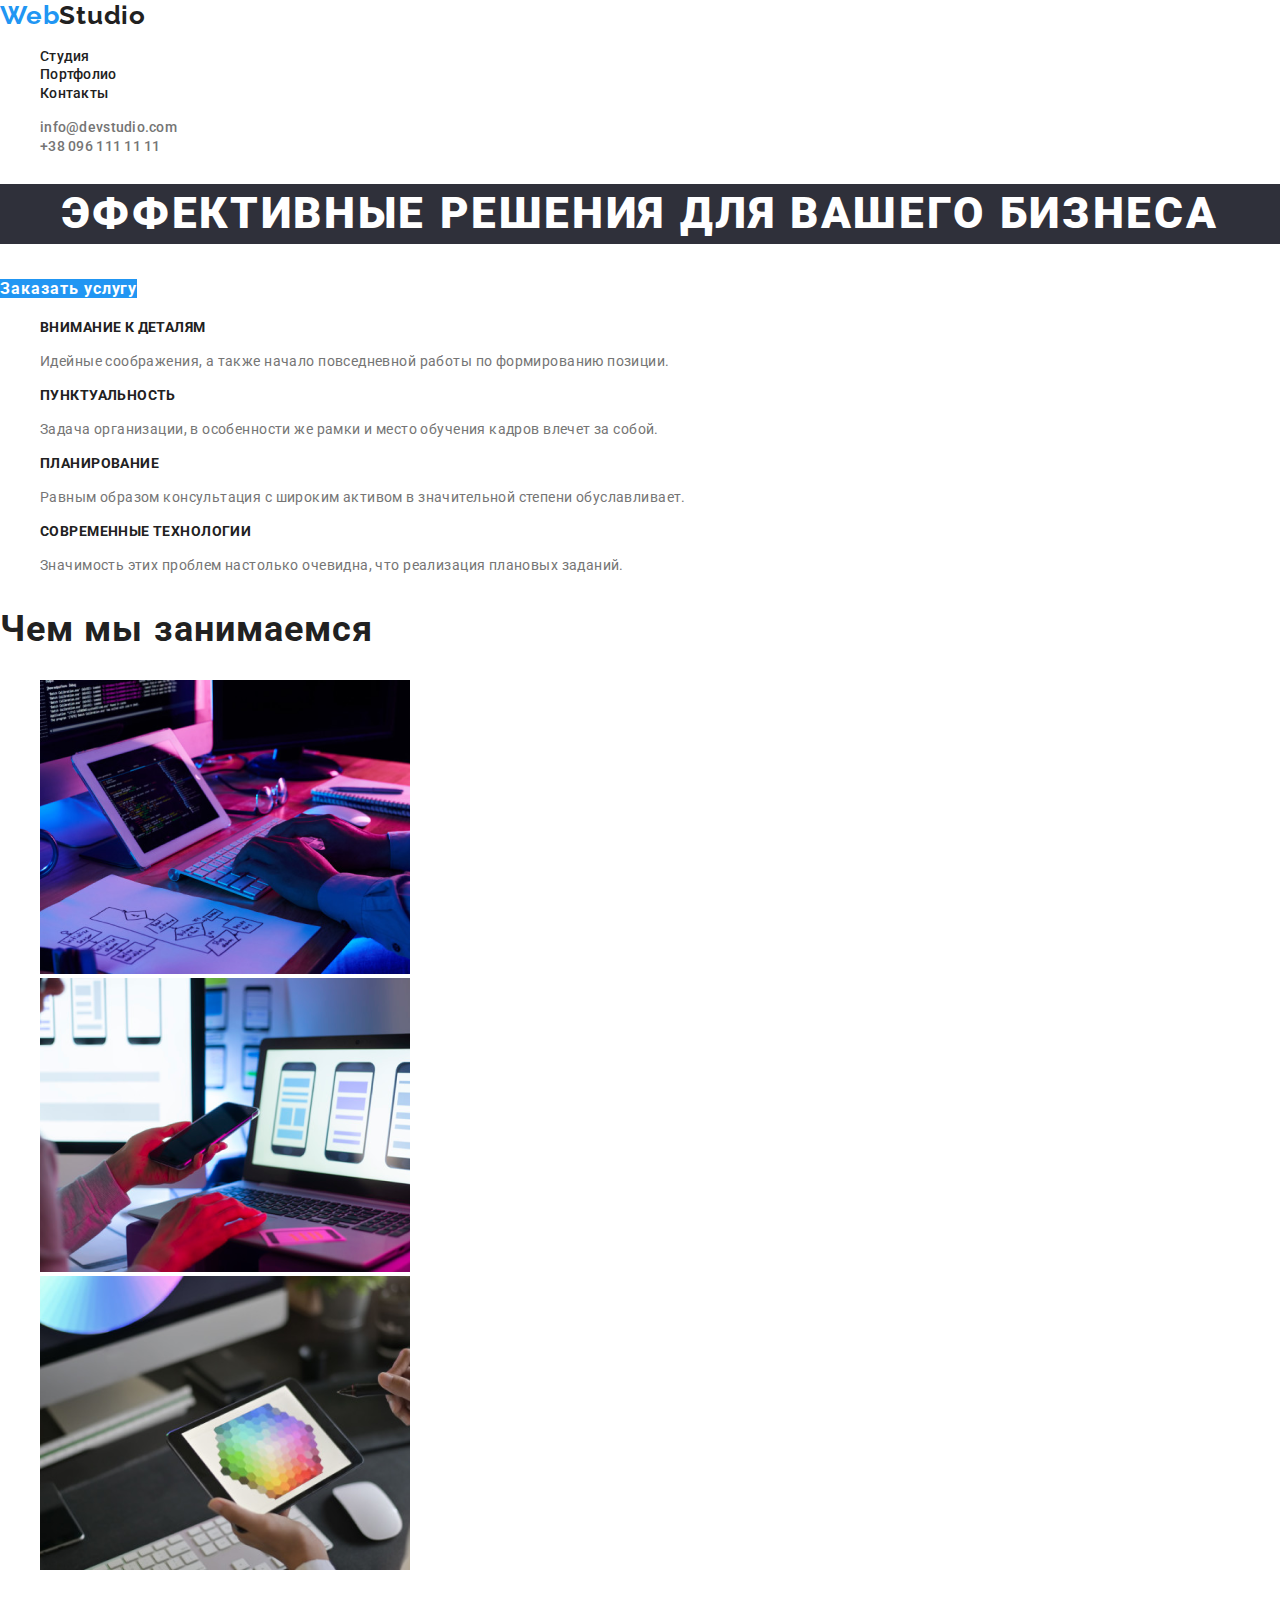
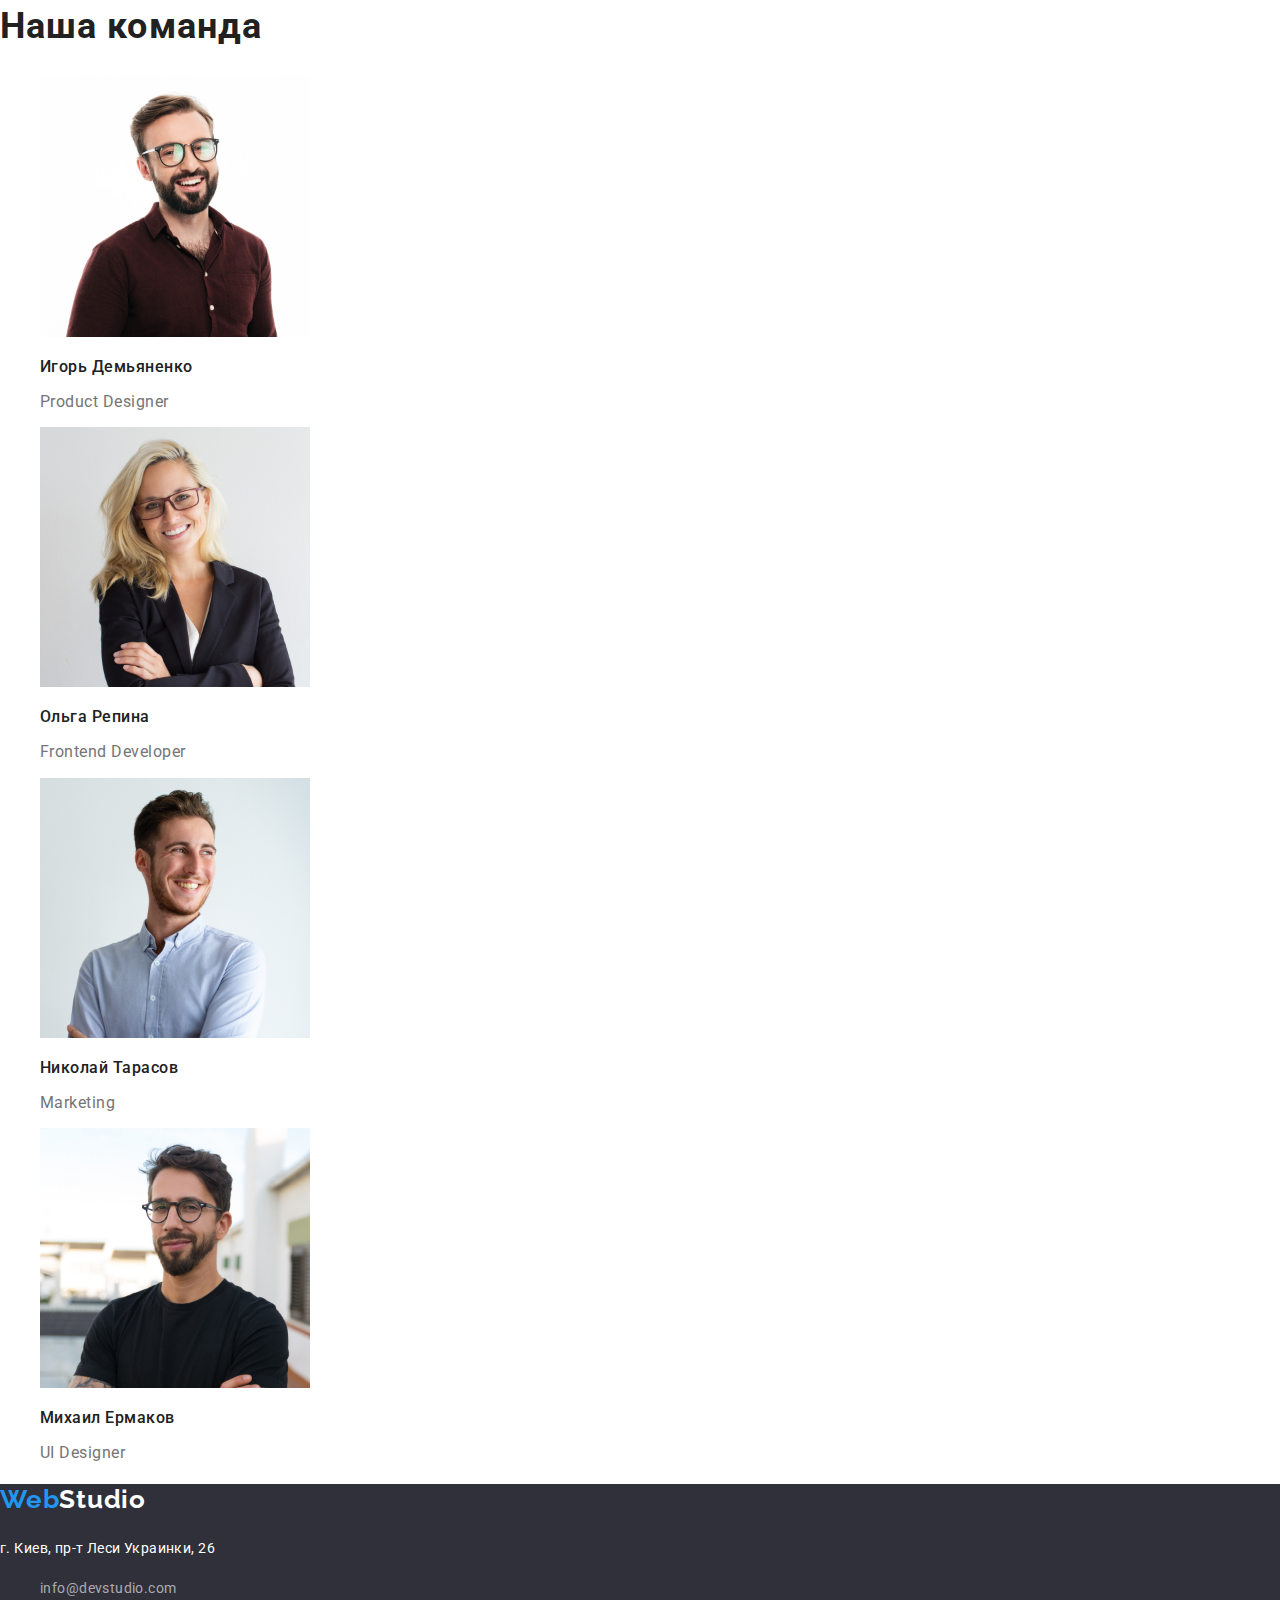
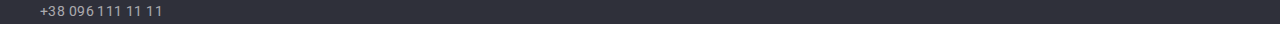
==== index.html @ 6de486ad "Добавила файлы с предыдущих работ" ====
<!DOCTYPE html>
<html lang="ru">
<head>
    <meta charset="UTF-8">
    <meta name="viewport" content="width=device-width, initial-scale=1.0">
    <title>Главная</title>
    <link rel="stylesheet" href="https://cdnjs.cloudflare.com/ajax/libs/modern-normalize/1.0.0/modern-normalize.min.css">
    <link href="https://fonts.googleapis.com/css2?family=Raleway:wght@700&family=Roboto:wght@400;500;700;900&display=swap" rel="stylesheet">
    <link rel="stylesheet" href="./css/styles.css">
</head>
<body>
    <!--Шапка сайта-->
    <header>
        <nav>
        
             <a class="logo-sec" href="./index.html"><span class="logo-first">Web</span>Studio</a> 
            <ul class="list ">
                <li><a class="link link-nav" href="">Студия</a></li>
                <li><a class="link link-nav" href="./portfolio.html">Портфолио</a></li>
                <li><a class="link link-nav" href="">Контакты</a></li>
            </ul>

            <ul class="list ">
                <li><a class="link link-contacts" href="mailto:info@devstudio.com">info@devstudio.com</a></li>
                <li><a class="link link-contacts" href="tel:+380961111111">+38 096 111 11 11</a></li>
            </ul>

        </nav> 
    </header>
    <!--Основной контент-->
    <main>
        <!--Заказать услугу-->
        <section>
            <h1 class="main-title">Эффективные решения для вашего бизнеса</h1>
            <a class="link-btn" href="">Заказать услугу</a>
        </section>
        <!--Особенности-->
        <section>

            <h2 hidden>Особенности</h2>

            <ul class="list">
                <li>
                    <h3 class="item-list-header">Внимание к деталям</h3>
                    <p class="desc">Идейные соображения, а также начало повседневной работы по формированию позиции.</p>
                </li>
                <li>
                    <h3 class="item-list-header" >Пунктуальность</h3>
                    <p class="desc">Задача организации, в особенности же рамки и место обучения кадров влечет за собой.</p>
                </li>
                <li>
                    <h3 class="item-list-header" >Планирование</h3>
                    <p class="desc">Равным образом консультация с широким активом в значительной степени обуславливает.</p>
                </li>
                <li>
                    <h3 class="item-list-header" >Современные технологии</h3>
                    <p class="desc">Значимость этих проблем настолько очевидна, что реализация плановых заданий.</p>
                </li>
            </ul>
        </section>
        <!--Специализация-->
        <section>
            <h2 class="subtitle">Чем мы занимаемся</h2>

            <ul class="list">
                <li>
                    <a class="link" href="">
                    <img src="./images/box1.png" alt="Человек набирает код" width="370"/>
                    </a>
                </li> 
                <li> <a class="link" href="">
                    <img src="./images/img.png" alt="Просмотр адаптации страницы под телефон" width="370"/>
                    </a>
                </li> 
                <li> <a class="link" href="">
                    <img src="./images/img(1).png" alt="Выбор цвета с градации на планшете" width="370"/>
                    </a>
                </li>
            </ul>


        </section>
        <!-- Наша команда-->
        <section>
            <h2 class="subtitle">Наша команда</h2>
            <ul class="list">
                <li>
                    <img src="./images/igor.jpg" alt=" Портретное фото Игорь Демьяненко" width="270"/>
                    <h3 class="subtitle-names">Игорь Демьяненко</h3>
                    <p class="text-job">Product Designer</p>
                    
                </li>
                <li>
                    <img src="./images/olga.jpg" alt=" Портретное фото Ольга Репина" width="270"/>
                    <h3 class="subtitle-names">Ольга Репина</h3>
                    <p class="text-job">Frontend Developer</p>
                    
                </li>
                <li>
                    <img src="./images/nikolay.jpg" alt="Портретное фото Николай Тарасов" width="270"/>
                    <h3 class="subtitle-names">Николай Тарасов</h3>
                    <p class="text-job">Marketing</p>
                    
                </li>
                <li>
                    <img src="./images/mihail.jpg" alt="Портретное фото Михаил Ермаков" width="270"/>
                    <h3 class="subtitle-names">Михаил Ермаков</h3>
                    <p class="text-job">UI Designer</p>

                </li>
            </ul>
        </section>
    </main>
    <!--Контакты-->
    <footer class="footer">
        <h2 class="logo-footer-sec"> <span class="logo-footer-first">Web</span>Studio</h2>
        <p class="adress">г. Киев, пр-т Леси Украинки, 26</p>
        <ul class="list">
            <li><a class="link foot-contacts" href="mailto:info@devstudio.com">info@devstudio.com</a></li>
            <li><a class="link foot-contacts" href="tel:+380961111111">+38 096 111 11 11</a></li>
        </ul>
    </footer>

</body>
</html>
---- css/styles.css ----
:root {
    --title-text-color:#212121;
    --p-text-color:#757575;
    --highlight-color:#2196F3;
}

body {
    font-family: Roboto, sans-serif;
    background-color: #FFFFFF;
    
}

.list {
    list-style: none;
}

.link {
    text-decoration: none;

}

.link:hover,
.link:focus{
    color:  var(--highlight-color);
    
}
/* WEBstudio */
.logo-first {
    font-family: Raleway;
    font-style: normal;
    font-weight: bold;
    font-size: 26px;
    line-height: 1.19em;
    letter-spacing: 0.03em;
    color:  var(--highlight-color);
}

.logo-sec {
    font-family: Raleway;
    font-style: normal;
    font-weight: bold;
    font-size: 26px;
    line-height: 1.19em;
    letter-spacing: 0.03em;
    color: var(--title-text-color);
    text-decoration: none;
}

/* навигация страниц */
.link-nav {
    font-family: Roboto;
    font-style: normal;
    font-weight: 500;
    font-size: 14px;
    line-height: 1.14em;
    letter-spacing: 0.02em;
    color: var(--title-text-color);
}

/* контакты в наыигации */
.link-contacts {
    font-family: Roboto;
    font-style: normal;
    font-weight: 500;
    font-size: 14px;
    line-height: 1.14em;
    letter-spacing: 0.02em;
    color: var(--p-text-color);
}
/* главный заголовок h1 */
.main-title {

    font-family: Roboto;
    font-style: normal;
    font-weight: 900;
    font-size: 44px;
    line-height: 1.36em;
    text-align: center;
    letter-spacing: 0.06em;
    text-transform: uppercase;
    color: #FFFFFF;
    background-color: #2F303A;
}


/* заказать услугу */
.link-btn {
    font-family: Roboto;
    font-style: normal;
    font-weight: bold;
    font-size: 16px;
    line-height: 1.9em;
    letter-spacing: 0.06em;
    color: #FFFFFF;
    background-color: var(--highlight-color);
    text-decoration: none;
}

/* .link-btn:hover,
.link-btn:focus 
{} */

/* заголовки в особенностях */
.item-list-header {

    font-family: Roboto;
    font-style: normal;
    font-weight: bold;
    font-size: 14px;
    line-height:  1.14em;
    letter-spacing: 0.03em;
    text-transform: uppercase;
    color: var(--title-text-color);
}


/* абзацы особенностей */
.desc {
    font-family: Roboto;
    font-style: normal;
    font-weight: normal;
    font-size: 14px;
    line-height: 1.71em;
    letter-spacing: 0.03em;
    color: var(--p-text-color);
}

/* заголовки h2 */
.subtitle {
    font-family: Roboto;
    font-style: normal;
    font-weight: bold;
    font-size: 36px;
    line-height: 1.17em;
    letter-spacing: 0.03em;
    color: var(--title-text-color);
}

/* наша команда имена */

.subtitle-names {
    font-family: Roboto;
    font-style: normal;
    font-weight: 500;
    font-size: 16px;
    line-height: 1.19em;
    letter-spacing: 0.03em;
    color: var(--title-text-color);
}

/* наша команда должность */

.text-job {
    font-family: Roboto;
    font-style: normal;
    font-weight: normal;
    font-size: 16px;
    line-height: 1.19em;
    letter-spacing: 0.03em;
    color: var(--p-text-color);
}

/* Страница портофолио */
/* Основной контент */
.btn {
    font-family: Roboto;
    font-style: normal;
    font-weight: 500;
    font-size: 16px;
    line-height: 1.625em;
    letter-spacing: 0.03em;
    color:  var(--title-text-color);
    
}

.btn:hover,
.btn:focus {
    background-color: var(--highlight-color);
    color: var(--white-color);
}

.subtitle-pflo {
    font-family: Roboto;
    font-style: normal;
    font-weight: bold;
    font-size: 18px;
    line-height: 2em;
    letter-spacing: 0.06em;
    color:  var(--title-text-color);
}

.text {
    font-family: Roboto;
font-style: normal;
font-weight: normal;
font-size: 16px;
line-height: 1.875em;
letter-spacing: 0.03em;
color: var(--p-text-color);

}

/* подвал */
.footer {
    background-color: #2F303A;
}

.logo-footer-sec {
    font-family: Raleway;
    font-style: normal;
    font-weight: bold;
    font-size: 26px;
    line-height: 1.19em;
    letter-spacing: 0.03em;
    color: #FFFFFF;
}

.logo-footer-first {
    font-family: Raleway;
    font-style: normal;
    font-weight: bold;
    font-size: 26px;
    line-height: 1.19em;
    letter-spacing: 0.03em;
    color:var(--highlight-color);
}

/* adress */
.adress {
    font-family: Roboto;
    font-style: normal;
    font-weight: normal;
    font-size: 14px;
    line-height: 1.71em;
    letter-spacing: 0.03em;
    color: #FFFFFF;
}

/* контакты */

.foot-contacts {
    font-family: Roboto;
    font-style: normal;
    font-weight: normal;
    font-size: 14px;
    line-height: 1.71em;
    letter-spacing: 0.03em;
    color: rgba(255, 255, 255, 0.6);
}
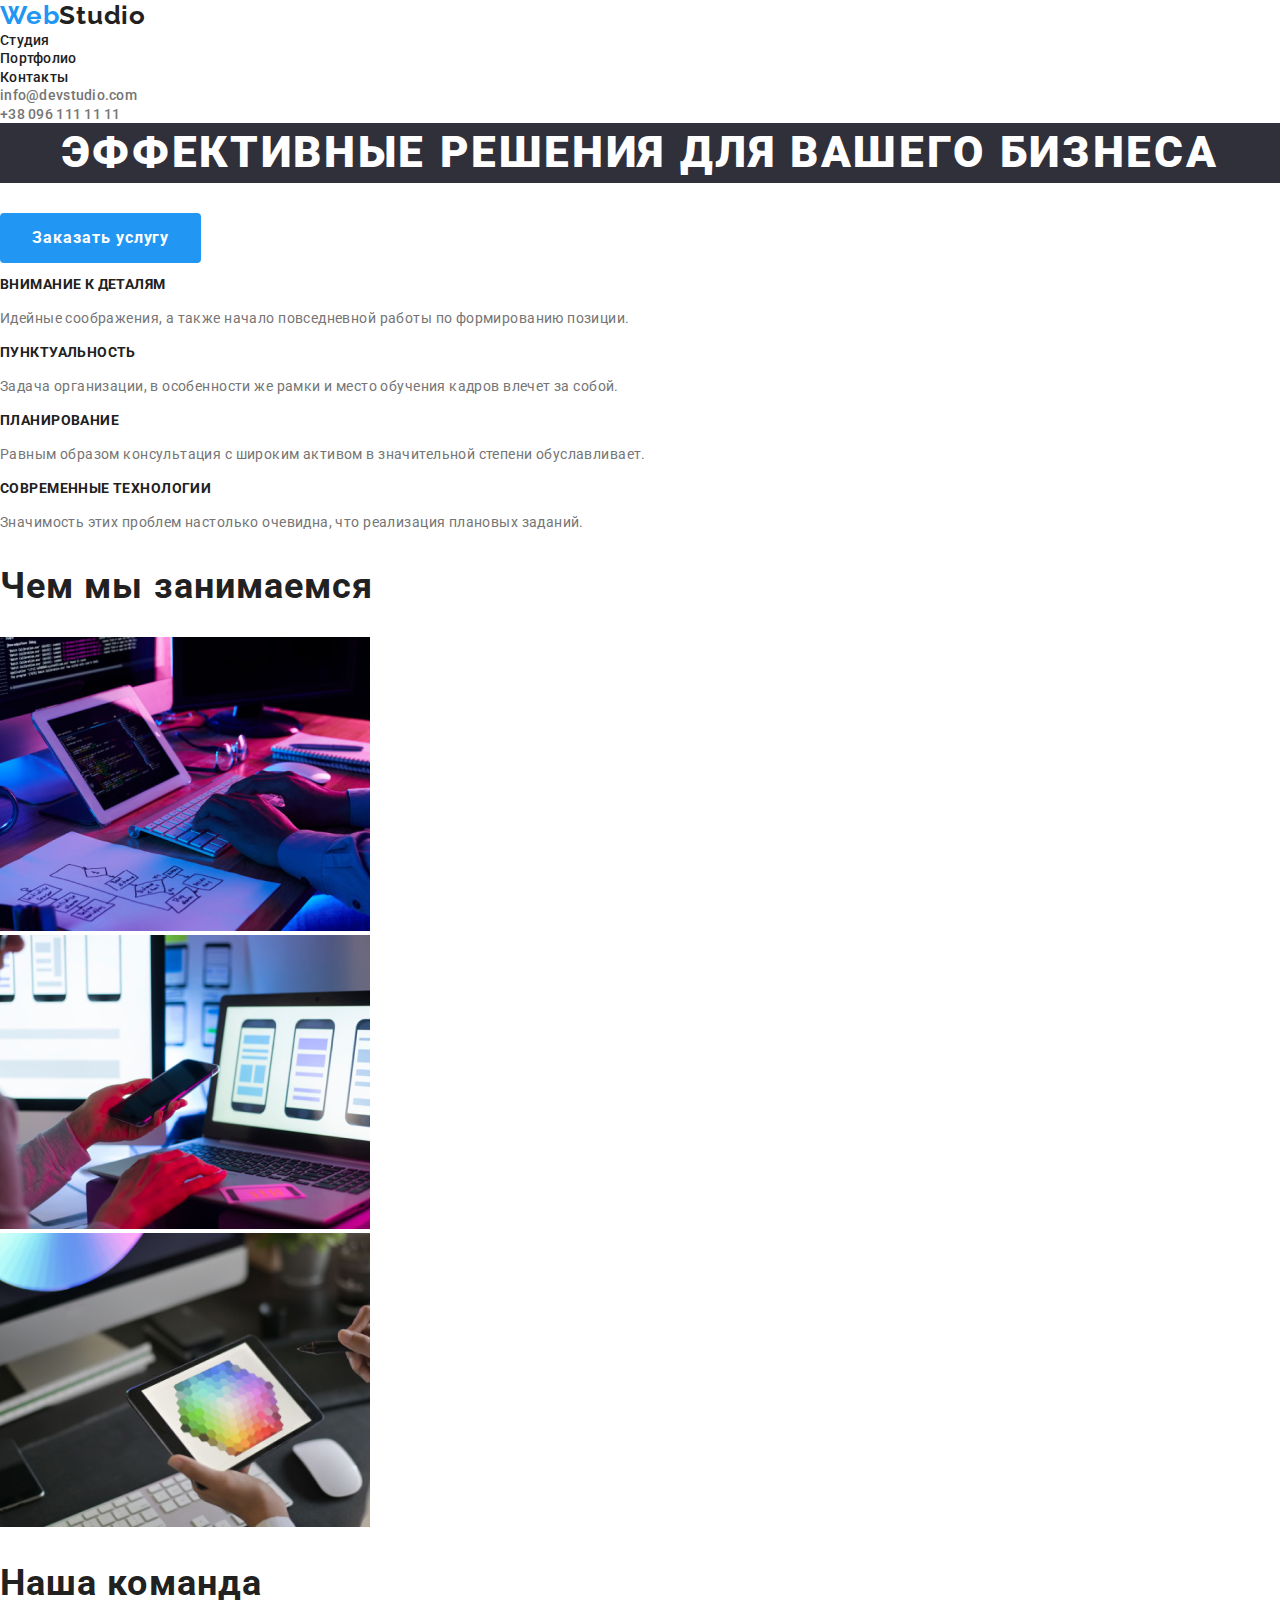
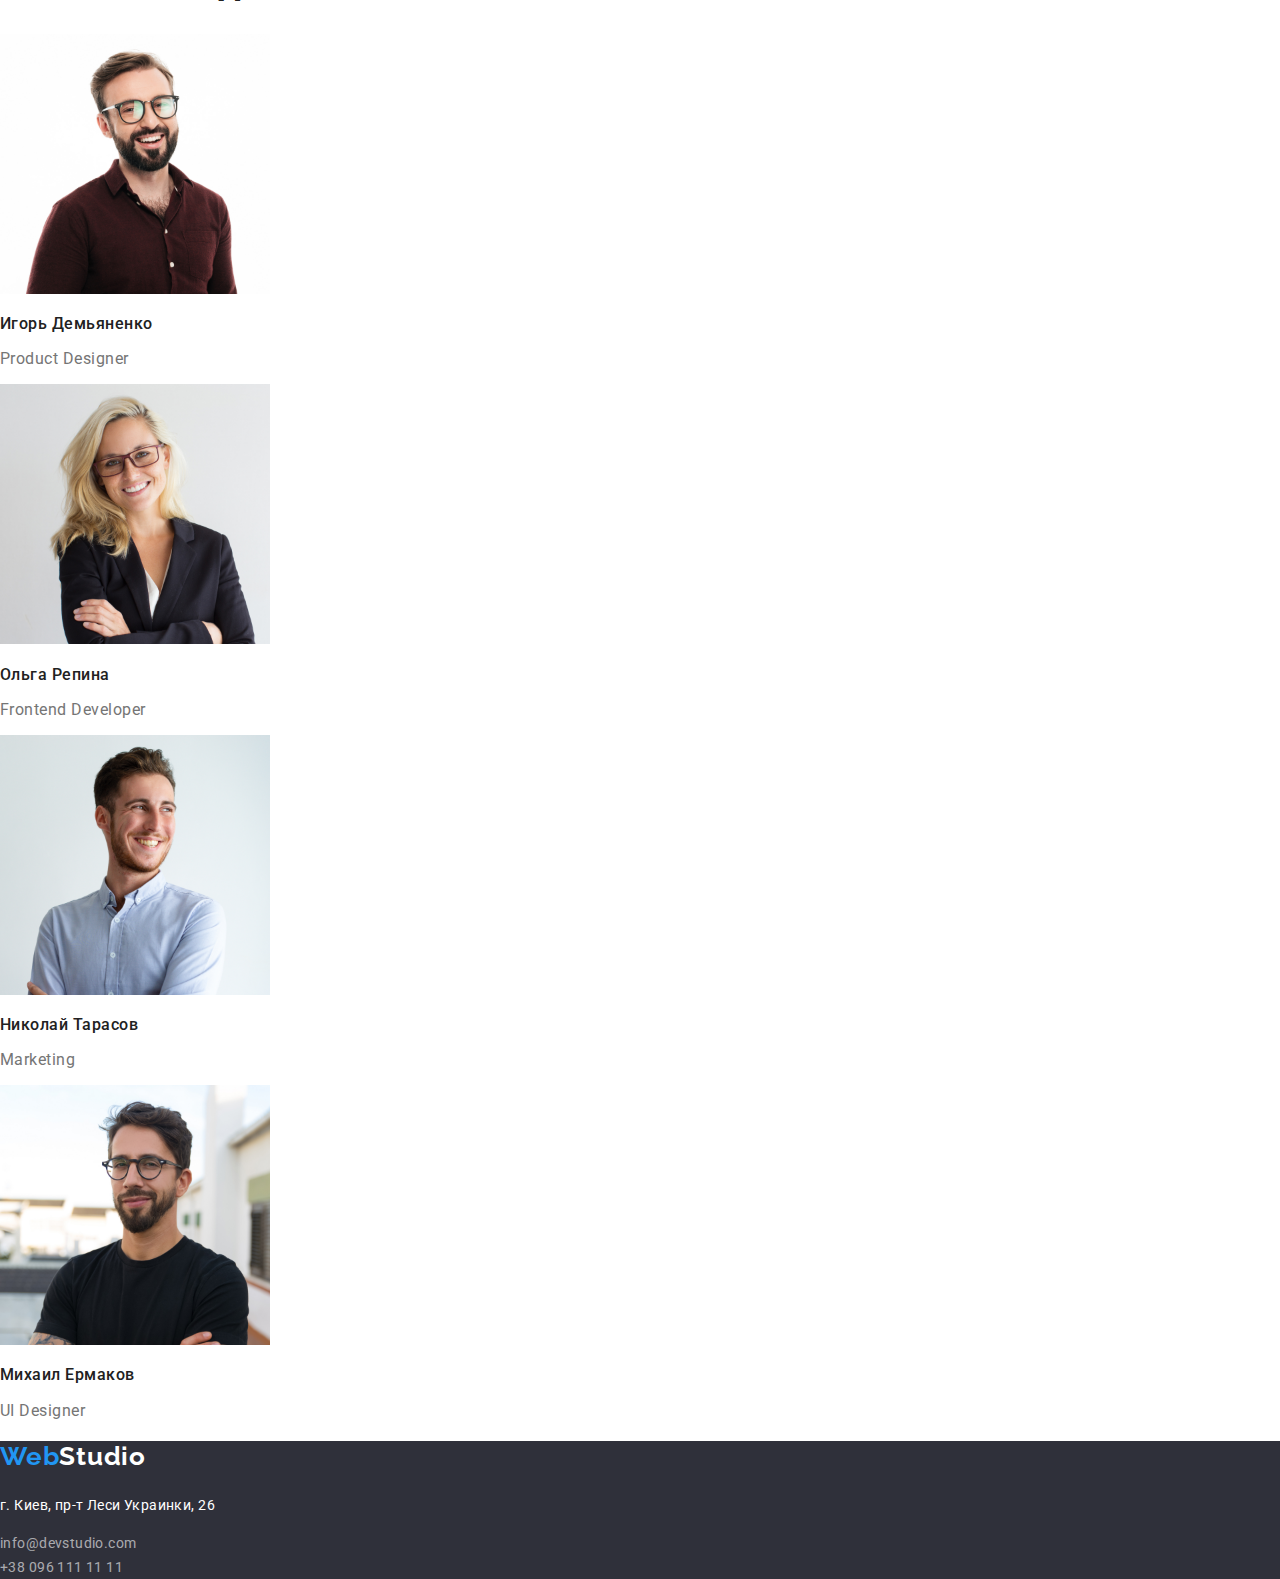
==== commit 08e9178e: "Начало работы с блоками" ====
--- a/index.html
+++ b/index.html
@@ -10,27 +10,32 @@
 </head>
 <body>
     <!--Шапка сайта-->
-    <header>
-        <nav>
+    <header class="page-header">
+        <div class="container">
+            <nav class="nav-container">
         
-             <a class="logo-sec" href="./index.html"><span class="logo-first">Web</span>Studio</a> 
-            <ul class="list ">
-                <li><a class="link link-nav" href="">Студия</a></li>
-                <li><a class="link link-nav" href="./portfolio.html">Портфолио</a></li>
-                <li><a class="link link-nav" href="">Контакты</a></li>
-            </ul>
-
-            <ul class="list ">
-                <li><a class="link link-contacts" href="mailto:info@devstudio.com">info@devstudio.com</a></li>
-                <li><a class="link link-contacts" href="tel:+380961111111">+38 096 111 11 11</a></li>
-            </ul>
-
-        </nav> 
+                <a class="logo-sec" href="./index.html"><span class="logo-first">Web</span>Studio</a> 
+               
+                <ul class="list ">
+                   <li><a class="link link-nav" href="">Студия</a></li>
+                   <li><a class="link link-nav" href="./portfolio.html">Портфолио</a></li>
+                   <li><a class="link link-nav" href="">Контакты</a></li>
+               </ul>
+           </nav>
+           <section>
+               <ul class="list ">
+                   <li><a class="link link-contacts" href="mailto:info@devstudio.com">info@devstudio.com</a></li>
+                   <li><a class="link link-contacts" href="tel:+380961111111">+38 096 111 11 11</a></li>
+               </ul>
+           </section> 
+        </div>
+        
+            
     </header>
     <!--Основной контент-->
     <main>
         <!--Заказать услугу-->
-        <section>
+        <section class="">
             <h1 class="main-title">Эффективные решения для вашего бизнеса</h1>
             <a class="link-btn" href="">Заказать услугу</a>
         </section>
--- a/css/styles.css
+++ b/css/styles.css
@@ -2,16 +2,20 @@
     --title-text-color:#212121;
     --p-text-color:#757575;
     --highlight-color:#2196F3;
+    --white-color:  #FFFFFF;
+    --bg-color: #2F303A;
 }
 
 body {
     font-family: Roboto, sans-serif;
-    background-color: #FFFFFF;
+    background-color: var(--white-color);
     
 }
 
 .list {
     list-style: none;
+    padding: 0;
+    margin: 0;
 }
 
 .link {
@@ -24,6 +28,25 @@
     color:  var(--highlight-color);
     
 }
+
+.page-header {
+ background-color: var(--white-color) 
+};
+ 
+
+.container {
+    margin-left: auto;
+    margin-right: auto;
+    width: 1200px;
+    padding-left: 15px;
+    padding-right: 15px;
+
+}
+
+/* .nav-container {
+
+} */
+
 /* WEBstudio */
 .logo-first {
     font-family: Raleway;
@@ -66,10 +89,16 @@
     line-height: 1.14em;
     letter-spacing: 0.02em;
     color: var(--p-text-color);
-}
+
+}
+/* Основной контент */
+
+
+
 /* главный заголовок h1 */
 .main-title {
-
+    margin-top: 0;
+    margin-bottom: 0;
     font-family: Roboto;
     font-style: normal;
     font-weight: 900;
@@ -78,22 +107,29 @@
     text-align: center;
     letter-spacing: 0.06em;
     text-transform: uppercase;
-    color: #FFFFFF;
-    background-color: #2F303A;
+    color: var(--white-color);
+    background-color: var(--bg-color);
+    margin-bottom: 30px;
+    text-align: center;
 }
 
 
 /* заказать услугу */
 .link-btn {
+    display: inline-block;
     font-family: Roboto;
     font-style: normal;
     font-weight: bold;
     font-size: 16px;
     line-height: 1.9em;
     letter-spacing: 0.06em;
-    color: #FFFFFF;
+    color: var(--white-color);
     background-color: var(--highlight-color);
     text-decoration: none;
+    padding: 10px 32px;
+    border-radius: 4px;
+    min-width: 200px;
+    
 }
 
 /* .link-btn:hover,
@@ -202,7 +238,7 @@
 
 /* подвал */
 .footer {
-    background-color: #2F303A;
+    background-color: var(--bg-color);
 }
 
 .logo-footer-sec {
@@ -212,7 +248,7 @@
     font-size: 26px;
     line-height: 1.19em;
     letter-spacing: 0.03em;
-    color: #FFFFFF;
+    color: var(--white-color);
 }
 
 .logo-footer-first {
@@ -233,7 +269,7 @@
     font-size: 14px;
     line-height: 1.71em;
     letter-spacing: 0.03em;
-    color: #FFFFFF;
+    color: var(--white-color);
 }
 
 /* контакты */
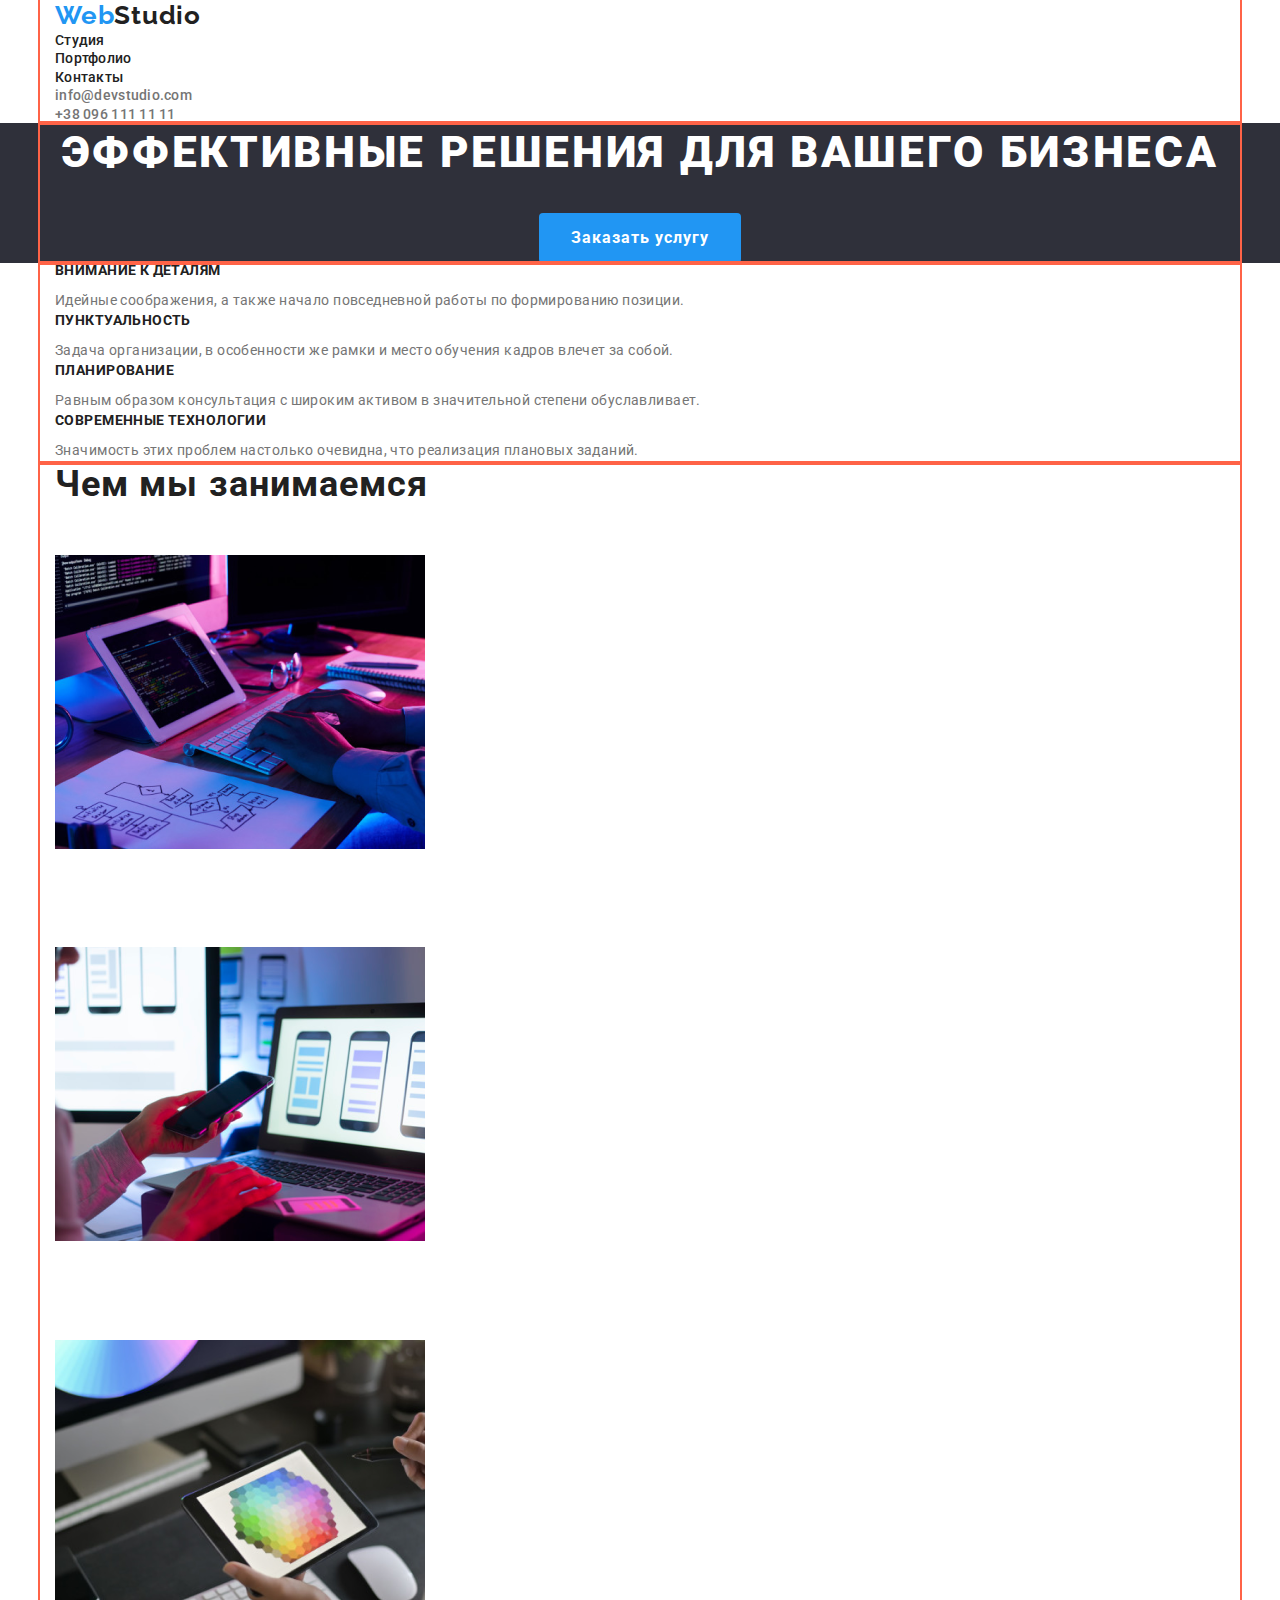
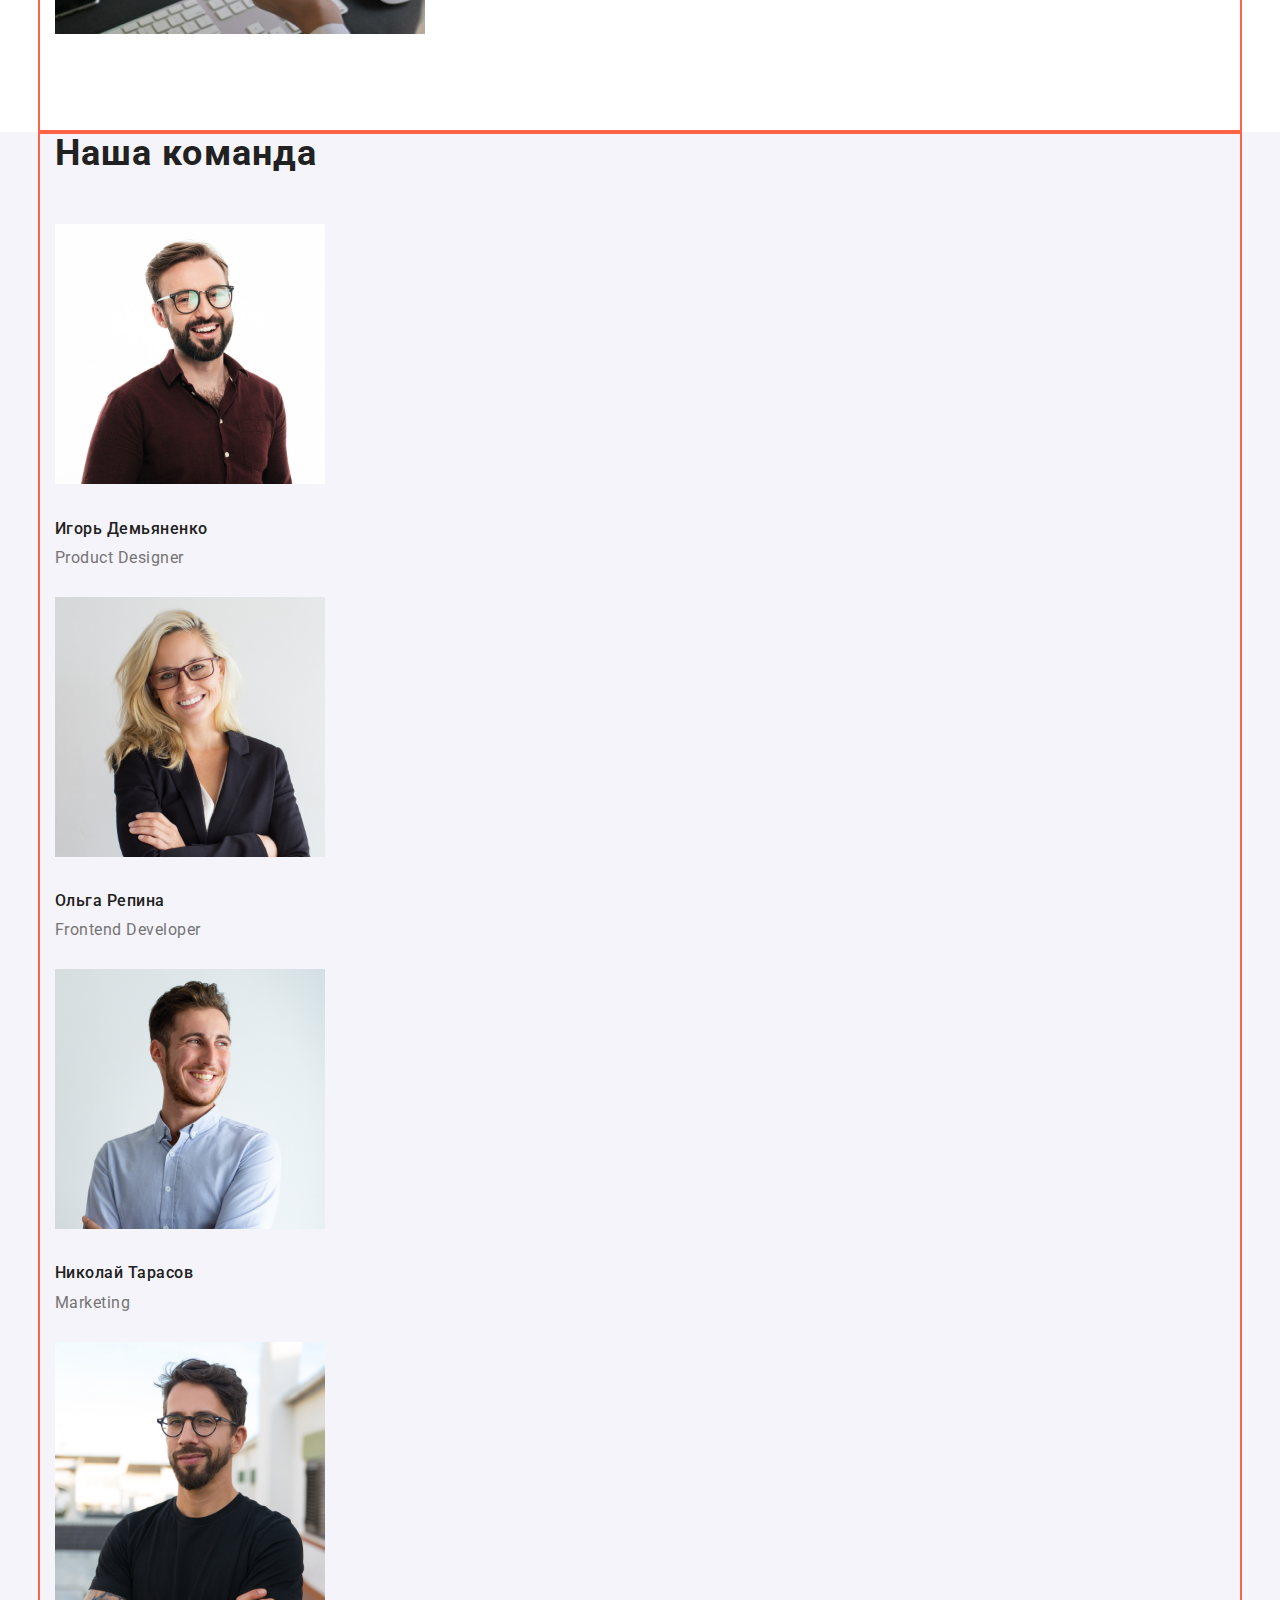
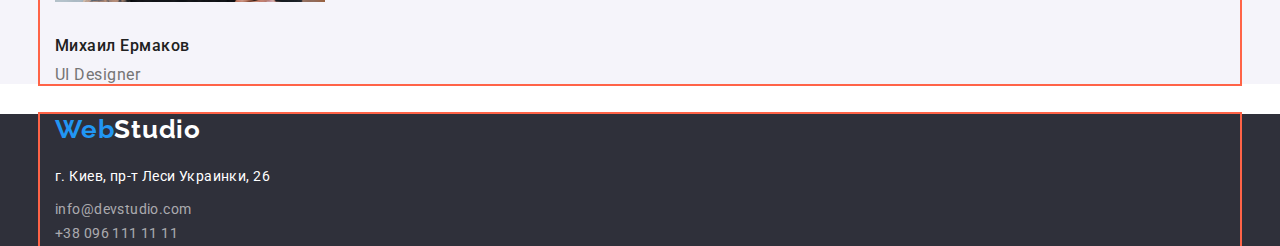
==== commit 84a6f9de: "05-Блочная модель" ====
--- a/index.html
+++ b/index.html
@@ -4,16 +4,18 @@
     <meta charset="UTF-8">
     <meta name="viewport" content="width=device-width, initial-scale=1.0">
     <title>Главная</title>
+    
+    <link href="https://fonts.googleapis.com/css2?family=Raleway:wght@700&family=Roboto:wght@400;500;700;900&display=swap" rel="stylesheet">
     <link rel="stylesheet" href="https://cdnjs.cloudflare.com/ajax/libs/modern-normalize/1.0.0/modern-normalize.min.css">
-    <link href="https://fonts.googleapis.com/css2?family=Raleway:wght@700&family=Roboto:wght@400;500;700;900&display=swap" rel="stylesheet">
     <link rel="stylesheet" href="./css/styles.css">
 </head>
 <body>
     <!--Шапка сайта-->
     <header class="page-header">
-        <div class="container">
+
+        <div class="content">
             <nav class="nav-container">
-        
+    
                 <a class="logo-sec" href="./index.html"><span class="logo-first">Web</span>Studio</a> 
                
                 <ul class="list ">
@@ -22,108 +24,125 @@
                    <li><a class="link link-nav" href="">Контакты</a></li>
                </ul>
            </nav>
-           <section>
+           <section class="mailto">
                <ul class="list ">
                    <li><a class="link link-contacts" href="mailto:info@devstudio.com">info@devstudio.com</a></li>
                    <li><a class="link link-contacts" href="tel:+380961111111">+38 096 111 11 11</a></li>
                </ul>
-           </section> 
+           </section>    
         </div>
         
-            
     </header>
+
     <!--Основной контент-->
     <main>
         <!--Заказать услугу-->
-        <section class="">
-            <h1 class="main-title">Эффективные решения для вашего бизнеса</h1>
-            <a class="link-btn" href="">Заказать услугу</a>
+        <section class="hero">
+            <div class="content">
+
+                <div class="block">
+                    <h1 class="main-title">Эффективные решения для вашего бизнеса</h1>
+                    <a class="link-btn" href="">Заказать услугу</a>
+            
+                </div>
+            
+            </div>    
         </section>
+            
         <!--Особенности-->
-        <section>
+        <div class="sec-section">
+            <section class="content">
 
-            <h2 hidden>Особенности</h2>
+                <h2 class="title-two" hidden>Особенности</h2>
 
-            <ul class="list">
-                <li>
-                    <h3 class="item-list-header">Внимание к деталям</h3>
-                    <p class="desc">Идейные соображения, а также начало повседневной работы по формированию позиции.</p>
-                </li>
-                <li>
-                    <h3 class="item-list-header" >Пунктуальность</h3>
-                    <p class="desc">Задача организации, в особенности же рамки и место обучения кадров влечет за собой.</p>
-                </li>
-                <li>
-                    <h3 class="item-list-header" >Планирование</h3>
-                    <p class="desc">Равным образом консультация с широким активом в значительной степени обуславливает.</p>
-                </li>
-                <li>
-                    <h3 class="item-list-header" >Современные технологии</h3>
-                    <p class="desc">Значимость этих проблем настолько очевидна, что реализация плановых заданий.</p>
-                </li>
-            </ul>
-        </section>
-        <!--Специализация-->
-        <section>
-            <h2 class="subtitle">Чем мы занимаемся</h2>
+                <ul class="list">
+                    <li>
+                        <h3 class="item-list-header">Внимание к деталям</h3>
+                        <p class="desc">Идейные соображения, а также начало повседневной работы по формированию позиции.</p>
+                    </li>
+                    <li>
+                        <h3 class="item-list-header" >Пунктуальность</h3>
+                        <p class="desc">Задача организации, в особенности же рамки и место обучения кадров влечет за собой.</p>
+                    </li>
+                    <li>
+                        <h3 class="item-list-header" >Планирование</h3>
+                        <p class="desc">Равным образом консультация с широким активом в значительной степени обуславливает.</p>
+                    </li>
+                    <li>
+                        <h3 class="item-list-header" >Современные технологии</h3>
+                        <p class="desc">Значимость этих проблем настолько очевидна, что реализация плановых заданий.</p>
+                    </li>
+                </ul>
+            </section>
+            <!--Специализация-->
+            <section class="content">
+                <h2 class="subtitle">Чем мы занимаемся</h2>
 
-            <ul class="list">
-                <li>
-                    <a class="link" href="">
-                    <img src="./images/box1.png" alt="Человек набирает код" width="370"/>
-                    </a>
-                </li> 
-                <li> <a class="link" href="">
-                    <img src="./images/img.png" alt="Просмотр адаптации страницы под телефон" width="370"/>
-                    </a>
-                </li> 
-                <li> <a class="link" href="">
-                    <img src="./images/img(1).png" alt="Выбор цвета с градации на планшете" width="370"/>
-                    </a>
-                </li>
-            </ul>
+                <ul class="list">
+                    <li>
+                        <a class="link" href="">
+                        <img class="photo" src="./images/box1.png" alt="Человек набирает код" width="370"/>
+                        </a>
+                    </li> 
+                    <li> <a class="link" href="">
+                        <img class="photo" src="./images/img.png" alt="Просмотр адаптации страницы под телефон" width="370"/>
+                        </a>
+                    </li> 
+                    <li> <a class="link" href="">
+                        <img class="photo" src="./images/img(1).png" alt="Выбор цвета с градации на планшете" width="370"/>
+                        </a>
+                    </li>
+                </ul>
 
 
-        </section>
+            </section>
+         </div>
         <!-- Наша команда-->
-        <section>
-            <h2 class="subtitle">Наша команда</h2>
-            <ul class="list">
-                <li>
-                    <img src="./images/igor.jpg" alt=" Портретное фото Игорь Демьяненко" width="270"/>
-                    <h3 class="subtitle-names">Игорь Демьяненко</h3>
-                    <p class="text-job">Product Designer</p>
-                    
-                </li>
-                <li>
-                    <img src="./images/olga.jpg" alt=" Портретное фото Ольга Репина" width="270"/>
-                    <h3 class="subtitle-names">Ольга Репина</h3>
-                    <p class="text-job">Frontend Developer</p>
-                    
-                </li>
-                <li>
-                    <img src="./images/nikolay.jpg" alt="Портретное фото Николай Тарасов" width="270"/>
-                    <h3 class="subtitle-names">Николай Тарасов</h3>
-                    <p class="text-job">Marketing</p>
-                    
-                </li>
-                <li>
-                    <img src="./images/mihail.jpg" alt="Портретное фото Михаил Ермаков" width="270"/>
-                    <h3 class="subtitle-names">Михаил Ермаков</h3>
-                    <p class="text-job">UI Designer</p>
+        
+        <div class="team">
+            <section class="content" >
+                <h2 class="subtitle">Наша команда</h2>
+                <ul class="list">
+                    <li>
+                        <img class="team-ph" src="./images/igor.jpg" alt=" Портретное фото Игорь Демьяненко" width="270"/>
+                        <h3 class="subtitle-names">Игорь Демьяненко</h3>
+                        <p class="text-job">Product Designer</p>
+                        
+                    </li>
+                    <li>
+                        <img class="team-ph" src="./images/olga.jpg" alt=" Портретное фото Ольга Репина" width="270"/>
+                        <h3 class="subtitle-names">Ольга Репина</h3>
+                        <p class="text-job">Frontend Developer</p>
+                        
+                    </li>
+                    <li>
+                        <img class="team-ph" src="./images/nikolay.jpg" alt="Портретное фото Николай Тарасов" width="270"/>
+                        <h3 class="subtitle-names">Николай Тарасов</h3>
+                        <p class="text-job">Marketing</p>
+                        
+                    </li>
+                    <li>
+                        <img class="team-ph" src="./images/mihail.jpg" alt="Портретное фото Михаил Ермаков" width="270"/>
+                        <h3 class="subtitle-names">Михаил Ермаков</h3>
+                        <p class="text-job">UI Designer</p>
 
-                </li>
-            </ul>
-        </section>
+                    </li>
+                </ul>
+            </section>
+        </div>
+    
     </main>
+
     <!--Контакты-->
     <footer class="footer">
-        <h2 class="logo-footer-sec"> <span class="logo-footer-first">Web</span>Studio</h2>
-        <p class="adress">г. Киев, пр-т Леси Украинки, 26</p>
-        <ul class="list">
-            <li><a class="link foot-contacts" href="mailto:info@devstudio.com">info@devstudio.com</a></li>
-            <li><a class="link foot-contacts" href="tel:+380961111111">+38 096 111 11 11</a></li>
-        </ul>
+        <div class="content">
+            <h2 class="logo-footer-sec"> <span class="logo-footer-first">Web</span>Studio</h2>
+            <p class="adress">г. Киев, пр-т Леси Украинки, 26</p>
+            <ul class="list">
+                <li><a class="link foot-contacts" href="mailto:info@devstudio.com">info@devstudio.com</a></li>
+                <li><a class="link foot-contacts tel" href="tel:+380961111111">+38 096 111 11 11</a></li>
+            </ul>
+        </div>
     </footer>
 
 </body>
--- a/css/styles.css
+++ b/css/styles.css
@@ -20,8 +20,9 @@
 
 .link {
     text-decoration: none;
-
-}
+    
+}
+
 
 .link:hover,
 .link:focus{
@@ -30,22 +31,20 @@
 }
 
 .page-header {
- background-color: var(--white-color) 
-};
- 
-
-.container {
-    margin-left: auto;
-    margin-right: auto;
-    width: 1200px;
+ background-color: var(--white-color);
+
+}
+/* Виокремлення контенту */
+.content {
     padding-left: 15px;
     padding-right: 15px;
-
-}
-
-/* .nav-container {
-
-} */
+    width: 1200px;
+    outline: 2px solid tomato;
+    margin-right: auto;
+    margin-left: auto;
+}
+
+
 
 /* WEBstudio */
 .logo-first {
@@ -93,12 +92,17 @@
 }
 /* Основной контент */
 
+.hero {
+    text-align: center;
+    background-color: var(--bg-color);
+}
+
 
 
 /* главный заголовок h1 */
 .main-title {
     margin-top: 0;
-    margin-bottom: 0;
+    margin-bottom: 30px;
     font-family: Roboto;
     font-style: normal;
     font-weight: 900;
@@ -108,9 +112,7 @@
     letter-spacing: 0.06em;
     text-transform: uppercase;
     color: var(--white-color);
-    background-color: var(--bg-color);
-    margin-bottom: 30px;
-    text-align: center;
+   
 }
 
 
@@ -132,9 +134,16 @@
     
 }
 
-/* .link-btn:hover,
-.link-btn:focus 
-{} */
+
+/* фон секции с кнопкой */
+.sec-section {
+    background-color: var(--white-color);
+}
+
+/* скрытый заголовок */
+.title-two {
+    margin: 0;
+}
 
 /* заголовки в особенностях */
 .item-list-header {
@@ -147,6 +156,8 @@
     letter-spacing: 0.03em;
     text-transform: uppercase;
     color: var(--title-text-color);
+    margin-top:  0;
+    margin-bottom: 10px;
 }
 
 
@@ -159,6 +170,7 @@
     line-height: 1.71em;
     letter-spacing: 0.03em;
     color: var(--p-text-color);
+    margin: 0;
 }
 
 /* заголовки h2 */
@@ -170,6 +182,20 @@
     line-height: 1.17em;
     letter-spacing: 0.03em;
     color: var(--title-text-color);
+    margin-top: 0;
+    margin-bottom: 50px;
+}
+
+/* наша команда */
+
+.team {
+    background: #F5F4FA;
+}
+.photo {
+    margin-bottom: 94px;
+}
+.team-ph {
+   margin-bottom: 30px; 
 }
 
 /* наша команда имена */
@@ -182,6 +208,8 @@
     line-height: 1.19em;
     letter-spacing: 0.03em;
     color: var(--title-text-color);
+    margin-top: 0;
+    margin-bottom: 10px;
 }
 
 /* наша команда должность */
@@ -194,6 +222,9 @@
     line-height: 1.19em;
     letter-spacing: 0.03em;
     color: var(--p-text-color);
+    margin-top: 0;
+    margin-bottom: 30px;
+
 }
 
 /* Страница портофолио */
@@ -206,7 +237,10 @@
     line-height: 1.625em;
     letter-spacing: 0.03em;
     color:  var(--title-text-color);
-    
+    padding: 6px 22px;
+    min-width: 73px;
+    border-radius: 4px;
+    border: 0;
 }
 
 .btn:hover,
@@ -214,7 +248,7 @@
     background-color: var(--highlight-color);
     color: var(--white-color);
 }
-
+/* подписи постеров */
 .subtitle-pflo {
     font-family: Roboto;
     font-style: normal;
@@ -223,17 +257,24 @@
     line-height: 2em;
     letter-spacing: 0.06em;
     color:  var(--title-text-color);
-}
-
+    margin-top: 0;
+    margin-bottom: 4px;
+}
+/* тип работы */
 .text {
     font-family: Roboto;
-font-style: normal;
-font-weight: normal;
-font-size: 16px;
-line-height: 1.875em;
-letter-spacing: 0.03em;
-color: var(--p-text-color);
-
+    font-style: normal;
+    font-weight: normal;
+    font-size: 16px;
+    line-height: 1.875em;
+    letter-spacing: 0.03em;
+    color: var(--p-text-color);
+    margin: 0;
+
+}
+/* фото на стр порфолио */
+.pictures {
+    margin-bottom: 20px;
 }
 
 /* подвал */
@@ -249,7 +290,10 @@
     line-height: 1.19em;
     letter-spacing: 0.03em;
     color: var(--white-color);
-}
+    margin-bottom: 20px;
+    margin-top: 0;
+}
+
 
 .logo-footer-first {
     font-family: Raleway;
@@ -259,6 +303,7 @@
     line-height: 1.19em;
     letter-spacing: 0.03em;
     color:var(--highlight-color);
+   
 }
 
 /* adress */
@@ -270,6 +315,8 @@
     line-height: 1.71em;
     letter-spacing: 0.03em;
     color: var(--white-color);
+    margin-top: 0;
+    margin-bottom: 9px;
 }
 
 /* контакты */
@@ -282,4 +329,9 @@
     line-height: 1.71em;
     letter-spacing: 0.03em;
     color: rgba(255, 255, 255, 0.6);
+    margin-bottom: 9;
+}
+/*  */
+.tel {
+    margin-bottom: 0;
 }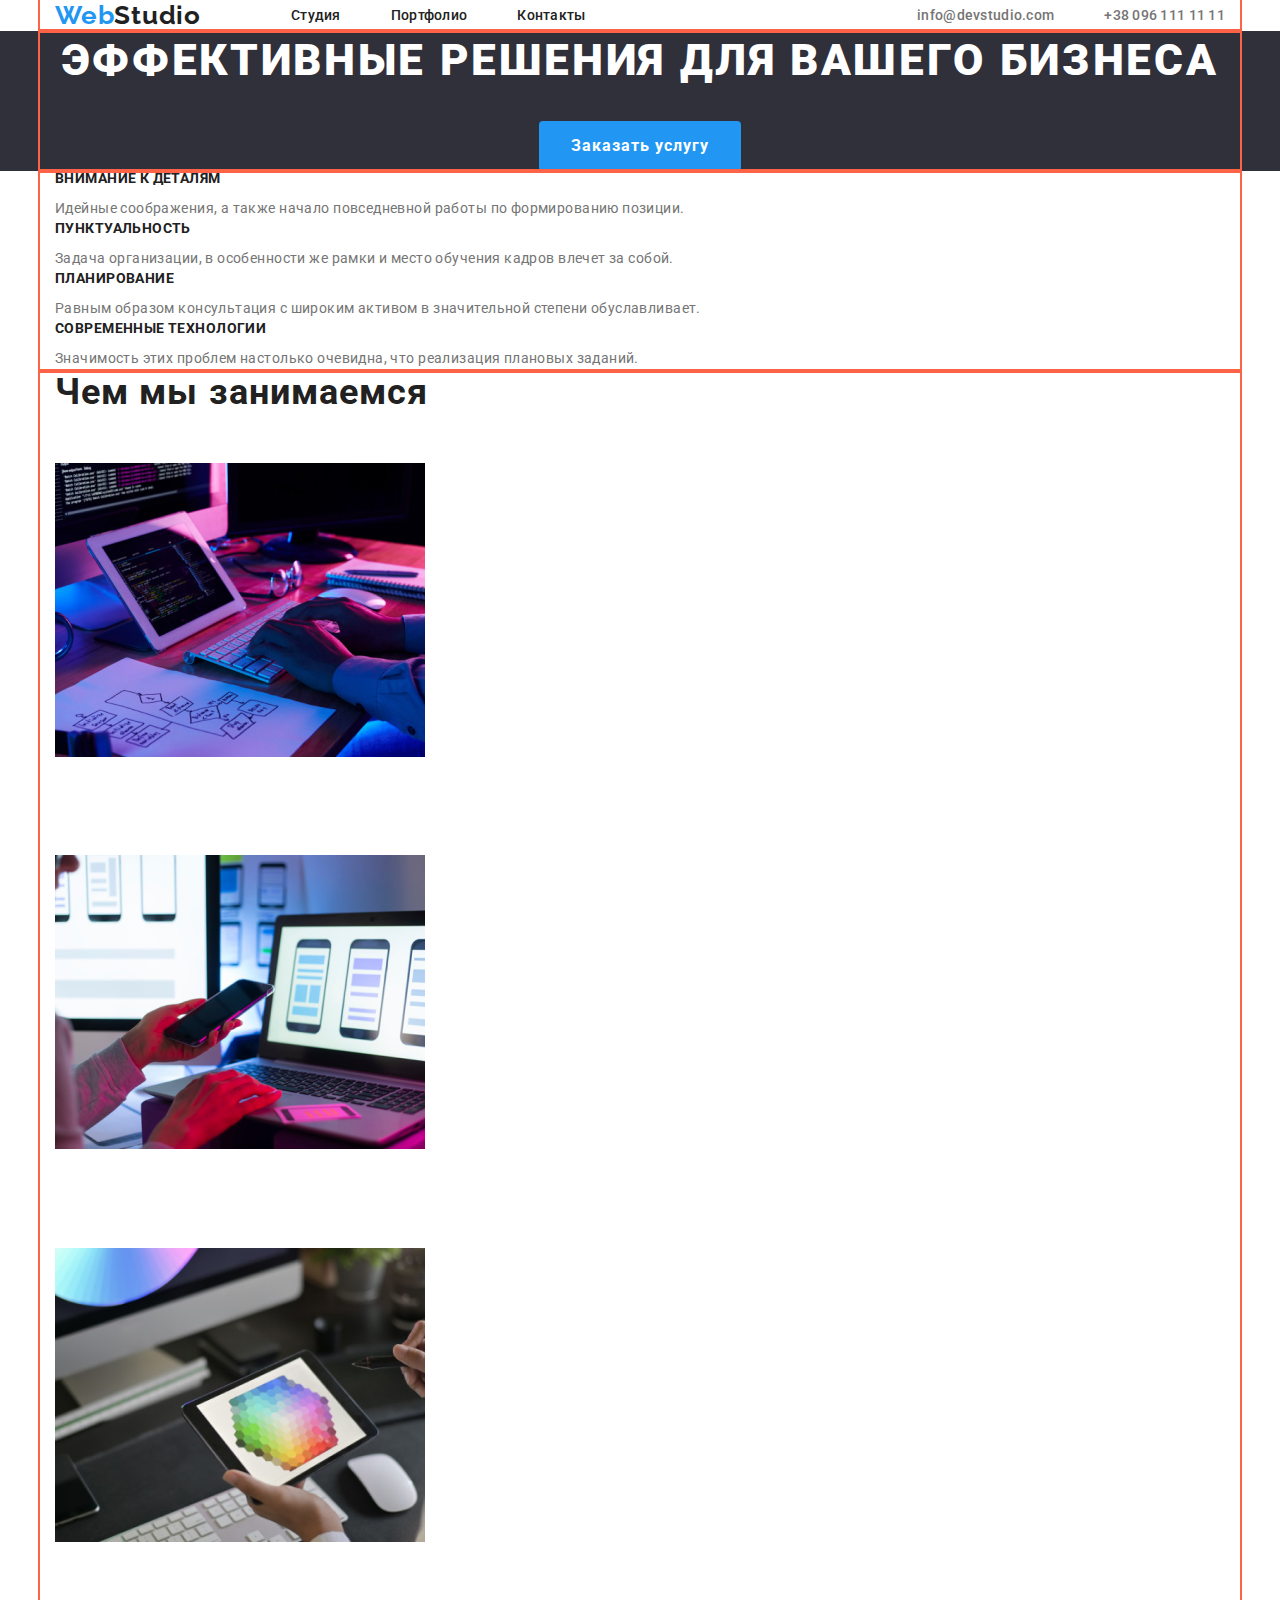
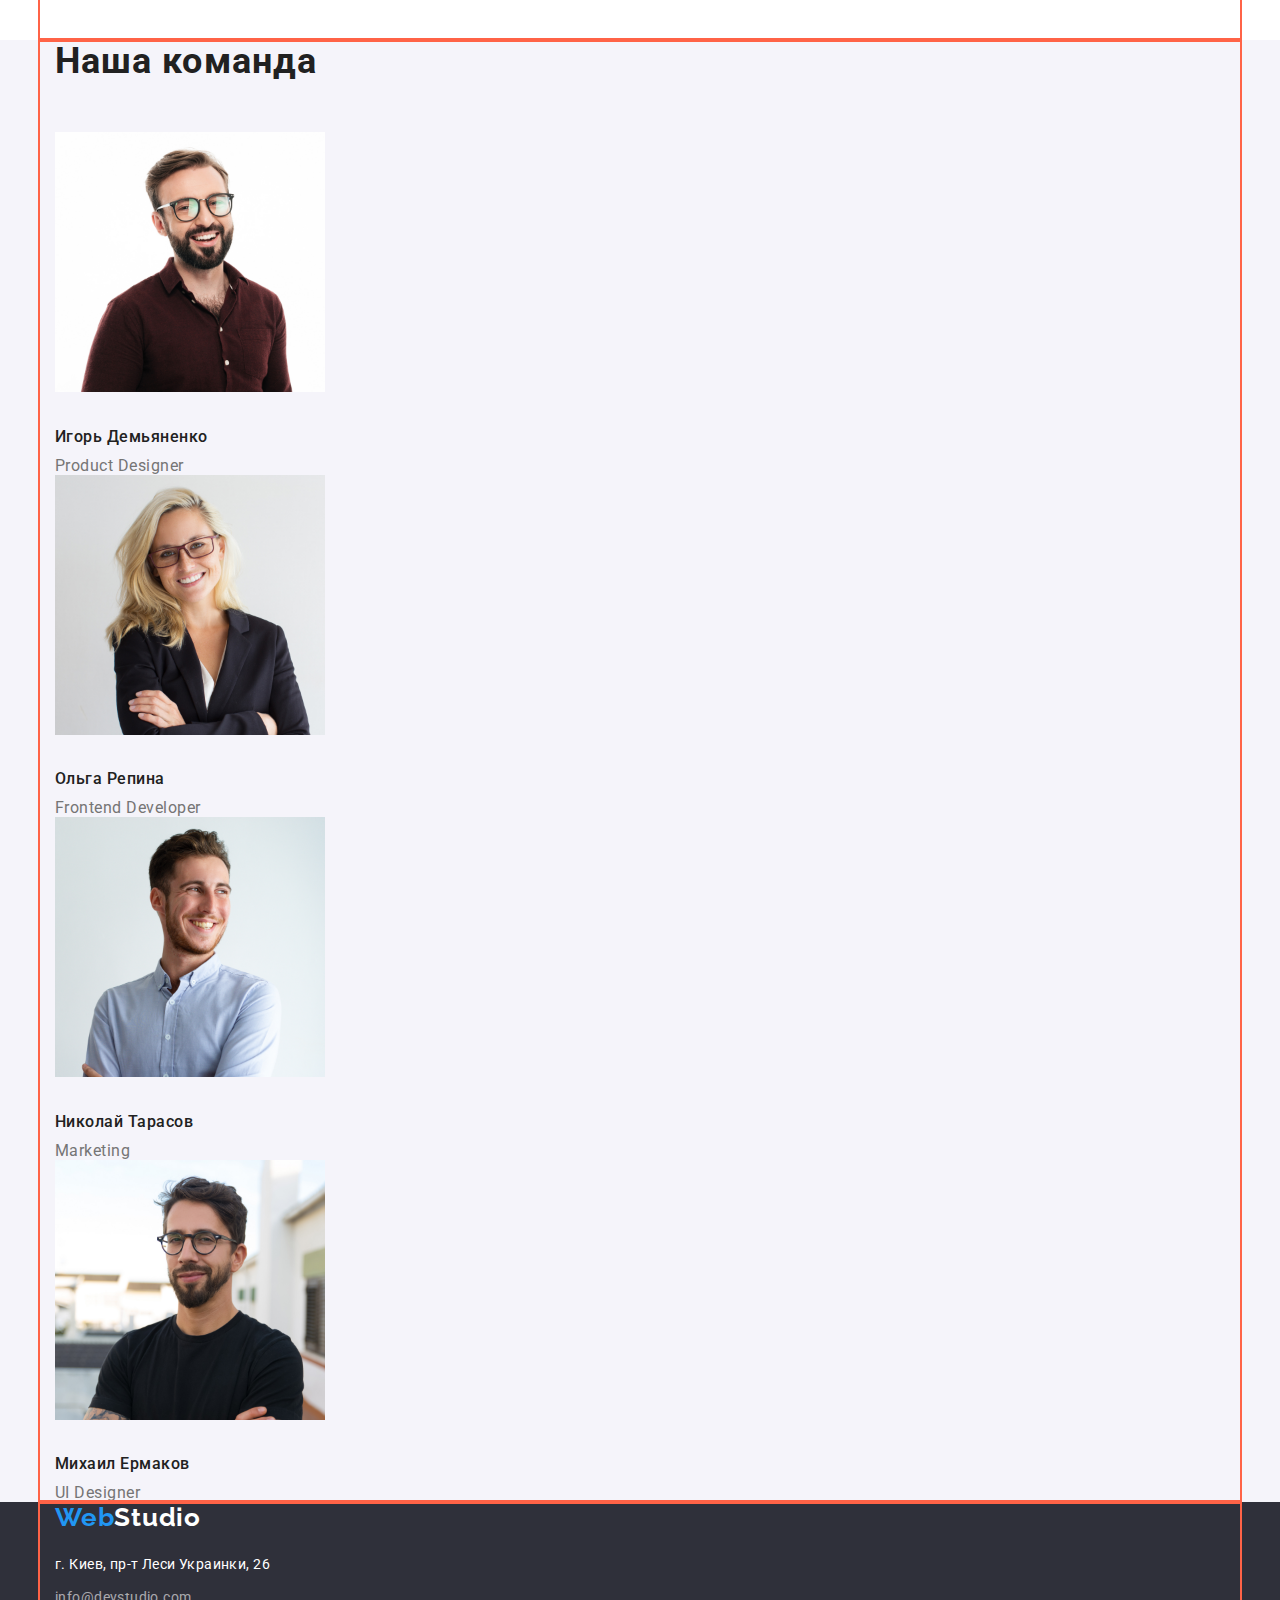
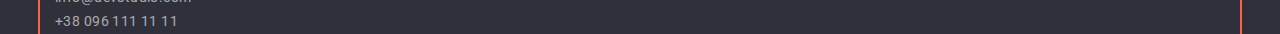
==== commit 5751261d: "header flex - DONE" ====
--- a/index.html
+++ b/index.html
@@ -4,7 +4,7 @@
     <meta charset="UTF-8">
     <meta name="viewport" content="width=device-width, initial-scale=1.0">
     <title>Главная</title>
-    
+      
     <link href="https://fonts.googleapis.com/css2?family=Raleway:wght@700&family=Roboto:wght@400;500;700;900&display=swap" rel="stylesheet">
     <link rel="stylesheet" href="https://cdnjs.cloudflare.com/ajax/libs/modern-normalize/1.0.0/modern-normalize.min.css">
     <link rel="stylesheet" href="./css/styles.css">
@@ -13,23 +13,23 @@
     <!--Шапка сайта-->
     <header class="page-header">
 
-        <div class="content">
+        <div class="content main-nav">
+            
+            <a class="logo-sec" href="./index.html"><span class="logo-first">Web</span>Studio</a> 
             <nav class="nav-container">
     
-                <a class="logo-sec" href="./index.html"><span class="logo-first">Web</span>Studio</a> 
-               
-                <ul class="list ">
-                   <li><a class="link link-nav" href="">Студия</a></li>
-                   <li><a class="link link-nav" href="./portfolio.html">Портфолио</a></li>
-                   <li><a class="link link-nav" href="">Контакты</a></li>
+                <ul class="list site-nav">
+                   <li class="item"><a class="link link-nav" href="">Студия</a></li>
+                   <li class="item"><a class="link link-nav" href="./portfolio.html">Портфолио</a></li>
+                   <li class="item"><a class="link link-nav" href="">Контакты</a></li>
                </ul>
            </nav>
-           <section class="mailto">
-               <ul class="list ">
-                   <li><a class="link link-contacts" href="mailto:info@devstudio.com">info@devstudio.com</a></li>
-                   <li><a class="link link-contacts" href="tel:+380961111111">+38 096 111 11 11</a></li>
-               </ul>
-           </section>    
+           
+            <ul class="list mailto-list">
+                <li class="item"><a class="link link-contacts" href="mailto:info@devstudio.com">info@devstudio.com</a></li>
+                <li class="item"><a class="link link-contacts" href="tel:+380961111111">+38 096 111 11 11</a></li>
+            </ul>
+            
         </div>
         
     </header>
--- a/css/styles.css
+++ b/css/styles.css
@@ -66,6 +66,20 @@
     letter-spacing: 0.03em;
     color: var(--title-text-color);
     text-decoration: none;
+    margin-right: 90px;
+    
+}
+
+/* .nav-container {
+} */
+
+.site-nav {
+    display: flex;
+}
+
+
+.site-nav .item:not(:last-child) {
+    margin-right: 50px;
 }
 
 /* навигация страниц */
@@ -78,6 +92,17 @@
     letter-spacing: 0.02em;
     color: var(--title-text-color);
 }
+
+.mailto-list {
+    display: flex;
+    margin-left: auto;
+}
+
+.mailto-list .item + .item {
+    margin-left: 50px;
+}
+
+
 
 /* контакты в наыигации */
 .link-contacts {
@@ -89,6 +114,11 @@
     letter-spacing: 0.02em;
     color: var(--p-text-color);
 
+}
+
+.main-nav {
+    display: flex;
+    align-items: center;
 }
 /* Основной контент */
 
@@ -226,6 +256,9 @@
     margin-bottom: 30px;
 
 }
+.text-job:last-child {
+    margin-bottom: 0;
+}
 
 /* Страница портофолио */
 /* Основной контент */
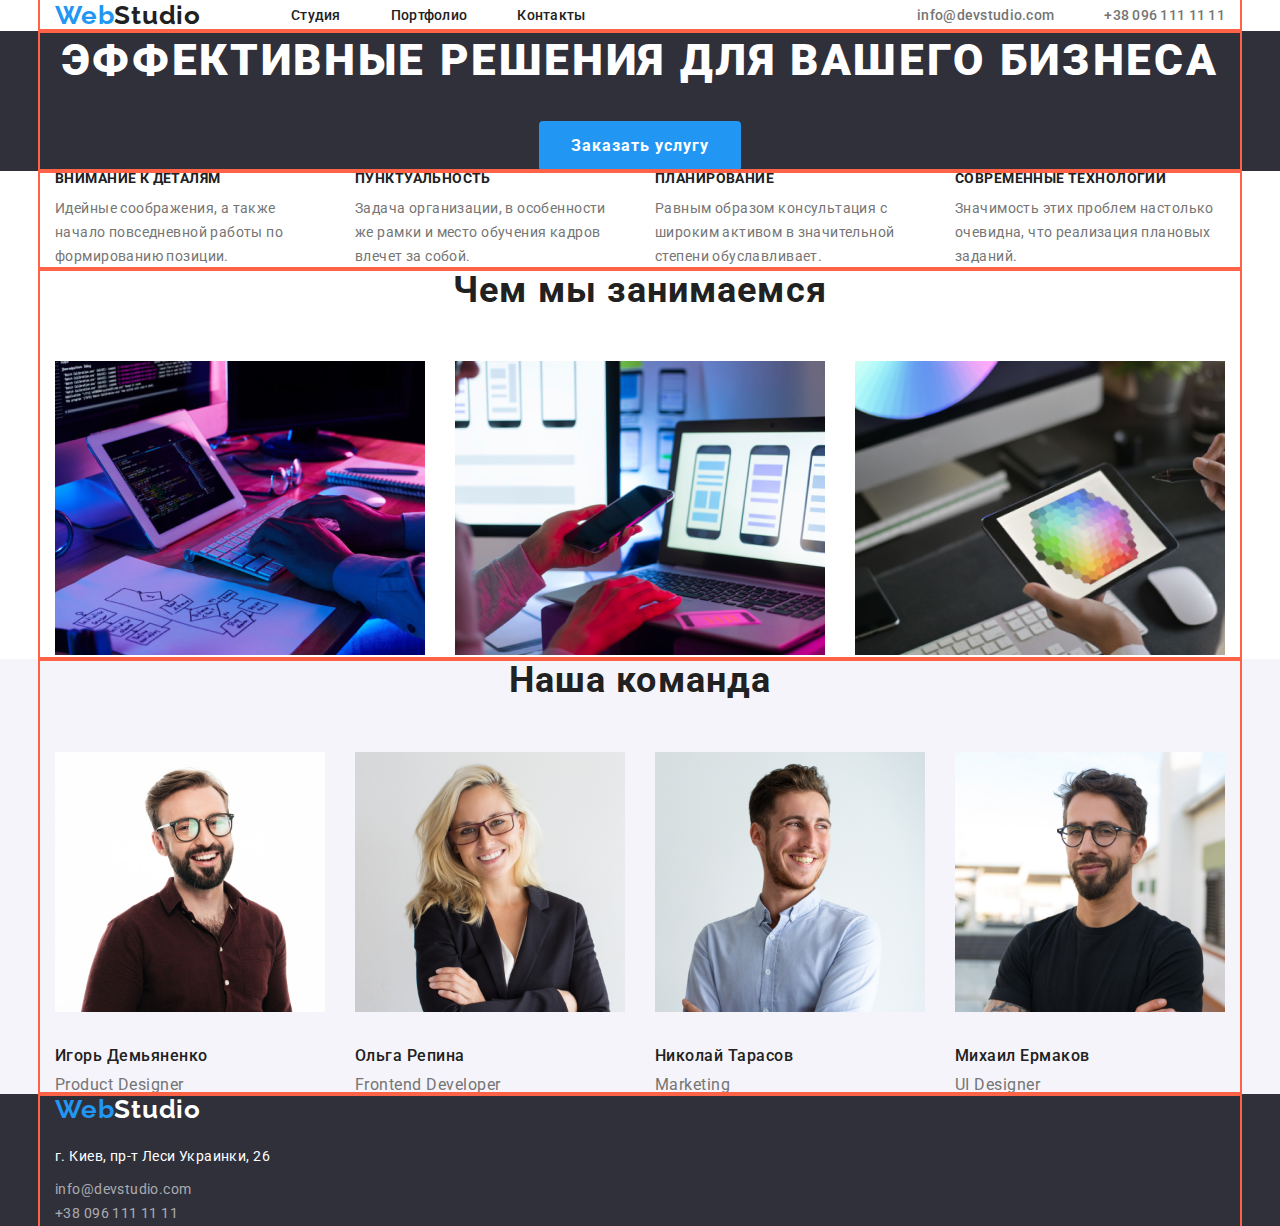
==== commit f6bdebc7: "06 - Flexbox" ====
--- a/index.html
+++ b/index.html
@@ -19,7 +19,7 @@
             <nav class="nav-container">
     
                 <ul class="list site-nav">
-                   <li class="item"><a class="link link-nav" href="">Студия</a></li>
+                   <li class="item"><a class="link link-nav" href="./index.html">Студия</a></li>
                    <li class="item"><a class="link link-nav" href="./portfolio.html">Портфолио</a></li>
                    <li class="item"><a class="link link-nav" href="">Контакты</a></li>
                </ul>
@@ -53,22 +53,22 @@
         <div class="sec-section">
             <section class="content">
 
-                <h2 class="title-two" hidden>Особенности</h2>
+                <h2 class="visually-hidden">Особенности</h2>
 
-                <ul class="list">
-                    <li>
+                <ul class="list features-list">
+                    <li class="item">
                         <h3 class="item-list-header">Внимание к деталям</h3>
                         <p class="desc">Идейные соображения, а также начало повседневной работы по формированию позиции.</p>
                     </li>
-                    <li>
+                    <li class="item">
                         <h3 class="item-list-header" >Пунктуальность</h3>
                         <p class="desc">Задача организации, в особенности же рамки и место обучения кадров влечет за собой.</p>
                     </li>
-                    <li>
+                    <li class="item">
                         <h3 class="item-list-header" >Планирование</h3>
                         <p class="desc">Равным образом консультация с широким активом в значительной степени обуславливает.</p>
                     </li>
-                    <li>
+                    <li class="item">
                         <h3 class="item-list-header" >Современные технологии</h3>
                         <p class="desc">Значимость этих проблем настолько очевидна, что реализация плановых заданий.</p>
                     </li>
@@ -78,17 +78,18 @@
             <section class="content">
                 <h2 class="subtitle">Чем мы занимаемся</h2>
 
-                <ul class="list">
-                    <li>
+                <ul class="list ph-list">
+                    <li class="element">
                         <a class="link" href="">
                         <img class="photo" src="./images/box1.png" alt="Человек набирает код" width="370"/>
                         </a>
                     </li> 
-                    <li> <a class="link" href="">
+                    <li class="element"> 
+                        <a class="link" href="">
                         <img class="photo" src="./images/img.png" alt="Просмотр адаптации страницы под телефон" width="370"/>
                         </a>
                     </li> 
-                    <li> <a class="link" href="">
+                    <li class="element"> <a class="link" href="">
                         <img class="photo" src="./images/img(1).png" alt="Выбор цвета с градации на планшете" width="370"/>
                         </a>
                     </li>
@@ -102,26 +103,26 @@
         <div class="team">
             <section class="content" >
                 <h2 class="subtitle">Наша команда</h2>
-                <ul class="list">
-                    <li>
+                <ul class="list team-list">
+                    <li class="team-element">
                         <img class="team-ph" src="./images/igor.jpg" alt=" Портретное фото Игорь Демьяненко" width="270"/>
                         <h3 class="subtitle-names">Игорь Демьяненко</h3>
                         <p class="text-job">Product Designer</p>
                         
                     </li>
-                    <li>
+                    <li class="team-element">
                         <img class="team-ph" src="./images/olga.jpg" alt=" Портретное фото Ольга Репина" width="270"/>
                         <h3 class="subtitle-names">Ольга Репина</h3>
                         <p class="text-job">Frontend Developer</p>
                         
                     </li>
-                    <li>
+                    <li class="team-element">
                         <img class="team-ph" src="./images/nikolay.jpg" alt="Портретное фото Николай Тарасов" width="270"/>
                         <h3 class="subtitle-names">Николай Тарасов</h3>
                         <p class="text-job">Marketing</p>
                         
                     </li>
-                    <li>
+                    <li class="team-element">
                         <img class="team-ph" src="./images/mihail.jpg" alt="Портретное фото Михаил Ермаков" width="270"/>
                         <h3 class="subtitle-names">Михаил Ермаков</h3>
                         <p class="text-job">UI Designer</p>
--- a/css/styles.css
+++ b/css/styles.css
@@ -122,11 +122,11 @@
 }
 /* Основной контент */
 
+
 .hero {
     text-align: center;
     background-color: var(--bg-color);
 }
-
 
 
 /* главный заголовок h1 */
@@ -171,8 +171,29 @@
 }
 
 /* скрытый заголовок */
-.title-two {
+.visually-hidden {
+    position: absolute !important;
+    clip: rect(1px 1px 1px 1px);
+    clip: rect(1px, 1px, 1px, 1px);
+    padding: 0 !important;
+    border: 0 !important;
+    height: 1px !important;
+    width: 1px !important;
     margin: 0;
+    overflow: hidden;
+}
+
+.features-list {
+    display: flex;
+    flex-wrap: wrap;
+}
+
+.features-list>.item {
+    width: 270px;
+    margin-right: 30px;
+}
+.features-list>.item:last-child {
+    margin-right: 0;
 }
 
 /* заголовки в особенностях */
@@ -214,16 +235,36 @@
     color: var(--title-text-color);
     margin-top: 0;
     margin-bottom: 50px;
+    text-align: center;
+}
+
+.ph-list {
+    display: flex;
+}
+
+.element:not(:last-child) { 
+  margin-right: 30px;
 }
 
 /* наша команда */
+
+.team-list {
+    display: flex;
+}
+
+.team-element {
+    width: 270px;
+    margin-right: 30px;
+}
+
+.team-element:last-child {
+    margin-right: 0;
+}
 
 .team {
     background: #F5F4FA;
 }
-.photo {
-    margin-bottom: 94px;
-}
+
 .team-ph {
    margin-bottom: 30px; 
 }
@@ -262,6 +303,16 @@
 
 /* Страница портофолио */
 /* Основной контент */
+
+.btn-list {
+    display: flex; 
+    justify-content: center; 
+    margin-bottom: 50px;
+}
+.btn-item:not(:last-child) {
+    margin-right: 8px;
+}
+
 .btn {
     font-family: Roboto;
     font-style: normal;
@@ -281,6 +332,26 @@
     background-color: var(--highlight-color);
     color: var(--white-color);
 }
+
+.work-list {
+    display: flex;
+    flex-wrap: wrap;
+
+}
+.work-item {
+    width: 370px;
+    margin-right: 30px;
+    margin-bottom: 30px;
+}
+
+.work-item:nth-child(3n) {
+    margin-right: 0;
+}
+
+.work-item:nth-last-child(-n + 3) {
+    margin-bottom: 0;
+}
+
 /* подписи постеров */
 .subtitle-pflo {
     font-family: Roboto;
@@ -308,6 +379,7 @@
 /* фото на стр порфолио */
 .pictures {
     margin-bottom: 20px;
+    
 }
 
 /* подвал */
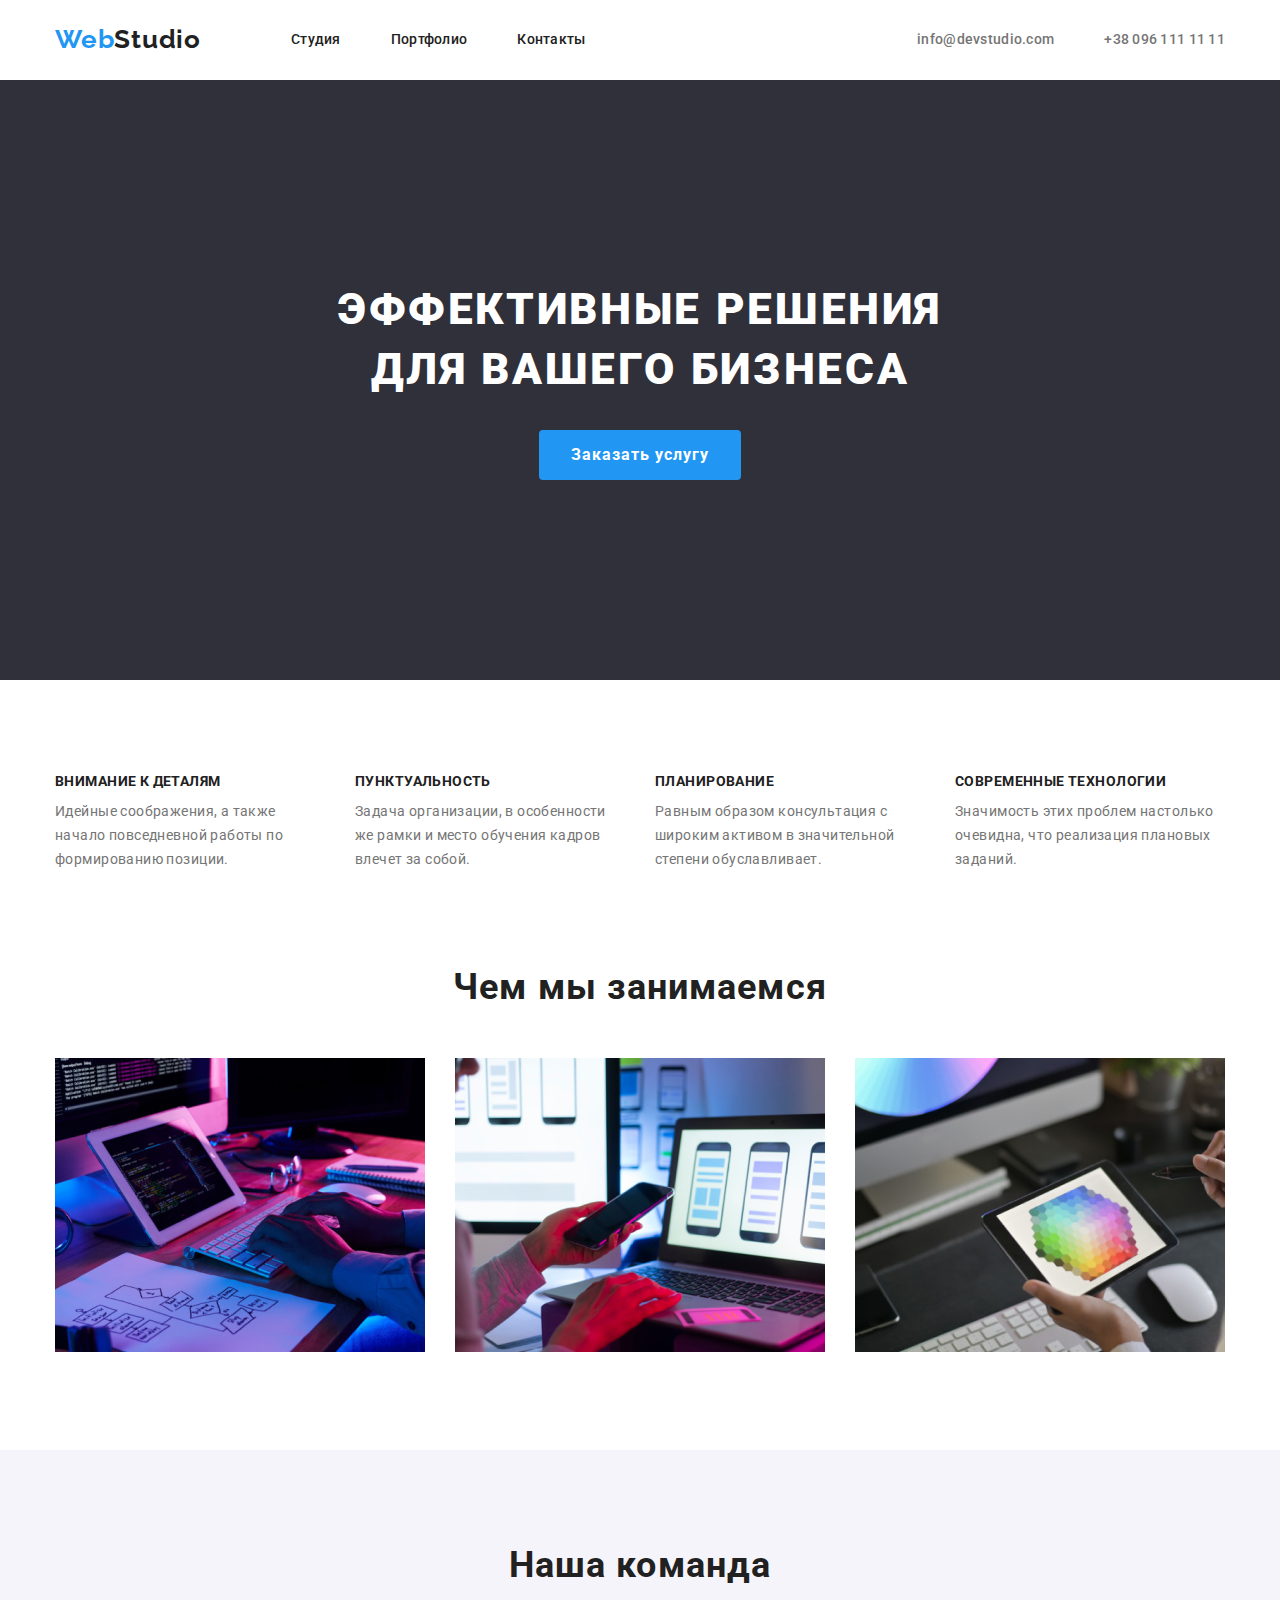
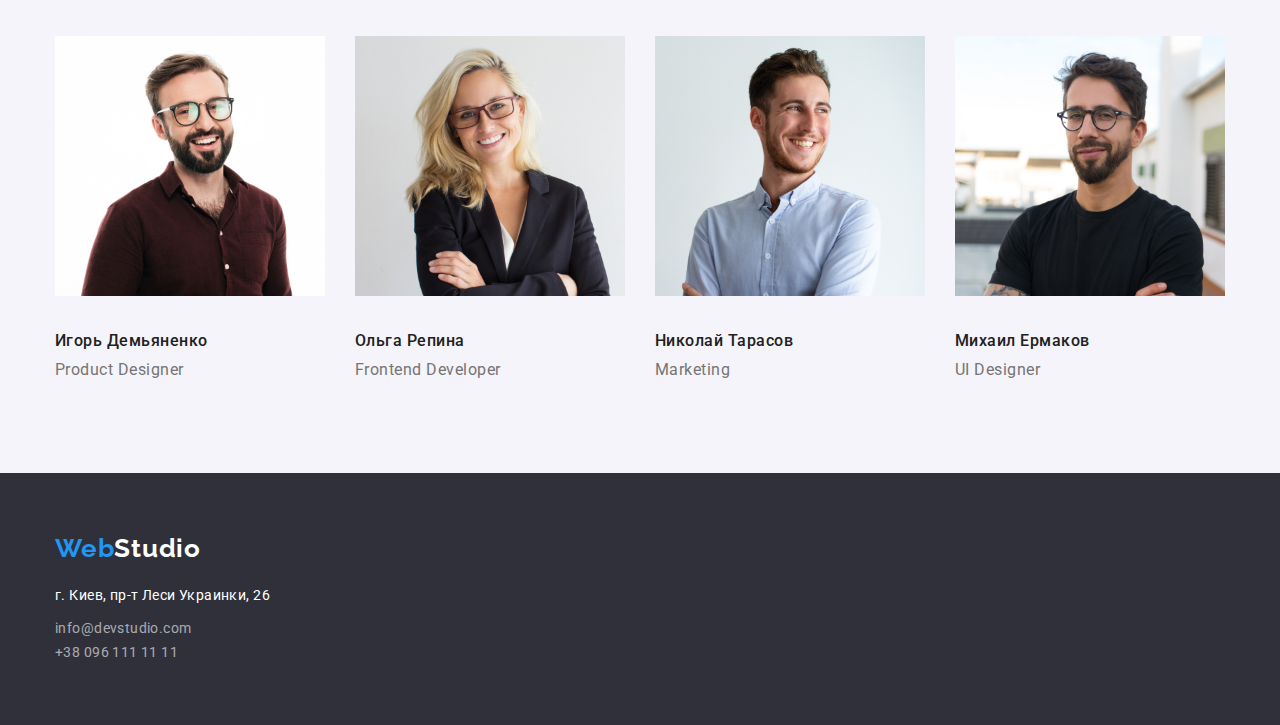
==== commit cfd5e712: "+ margin & padding в секциях" ====
--- a/index.html
+++ b/index.html
@@ -41,7 +41,7 @@
             <div class="content">
 
                 <div class="block">
-                    <h1 class="main-title">Эффективные решения для вашего бизнеса</h1>
+                    <h1 class="main-title">Эффективные решения <br> для вашего бизнеса</h1>
                     <a class="link-btn" href="">Заказать услугу</a>
             
                 </div>
@@ -52,49 +52,52 @@
         <!--Особенности-->
         <div class="sec-section">
             <section class="content">
+                <div class="features">
+                    <h2 class="visually-hidden">Особенности</h2>
 
-                <h2 class="visually-hidden">Особенности</h2>
+                    <ul class="list features-list">
+                        <li class="item">
+                            <h3 class="item-list-header">Внимание к деталям</h3>
+                            <p class="desc">Идейные соображения, а также начало повседневной работы по формированию позиции.</p>
+                        </li>
+                        <li class="item">
+                            <h3 class="item-list-header" >Пунктуальность</h3>
+                            <p class="desc">Задача организации, в особенности же рамки и место обучения кадров влечет за собой.</p>
+                        </li>
+                        <li class="item">
+                            <h3 class="item-list-header" >Планирование</h3>
+                            <p class="desc">Равным образом консультация с широким активом в значительной степени обуславливает.</p>
+                        </li>
+                        <li class="item">
+                            <h3 class="item-list-header" >Современные технологии</h3>
+                            <p class="desc">Значимость этих проблем настолько очевидна, что реализация плановых заданий.</p>
+                        </li>
+                    </ul>
+                </div>
 
-                <ul class="list features-list">
-                    <li class="item">
-                        <h3 class="item-list-header">Внимание к деталям</h3>
-                        <p class="desc">Идейные соображения, а также начало повседневной работы по формированию позиции.</p>
-                    </li>
-                    <li class="item">
-                        <h3 class="item-list-header" >Пунктуальность</h3>
-                        <p class="desc">Задача организации, в особенности же рамки и место обучения кадров влечет за собой.</p>
-                    </li>
-                    <li class="item">
-                        <h3 class="item-list-header" >Планирование</h3>
-                        <p class="desc">Равным образом консультация с широким активом в значительной степени обуславливает.</p>
-                    </li>
-                    <li class="item">
-                        <h3 class="item-list-header" >Современные технологии</h3>
-                        <p class="desc">Значимость этих проблем настолько очевидна, что реализация плановых заданий.</p>
-                    </li>
-                </ul>
             </section>
             <!--Специализация-->
             <section class="content">
-                <h2 class="subtitle">Чем мы занимаемся</h2>
+                <div class="special">
+                    <h2 class="subtitle">Чем мы занимаемся</h2>
 
-                <ul class="list ph-list">
-                    <li class="element">
-                        <a class="link" href="">
-                        <img class="photo" src="./images/box1.png" alt="Человек набирает код" width="370"/>
-                        </a>
-                    </li> 
-                    <li class="element"> 
-                        <a class="link" href="">
-                        <img class="photo" src="./images/img.png" alt="Просмотр адаптации страницы под телефон" width="370"/>
-                        </a>
-                    </li> 
-                    <li class="element"> <a class="link" href="">
-                        <img class="photo" src="./images/img(1).png" alt="Выбор цвета с градации на планшете" width="370"/>
-                        </a>
-                    </li>
-                </ul>
-
+                    <ul class="list ph-list">
+                        <li class="element">
+                            <a class="link" href="">
+                            <img class="photo" src="./images/box1.png" alt="Человек набирает код" width="370"/>
+                            </a>
+                        </li> 
+                        <li class="element"> 
+                            <a class="link" href="">
+                            <img class="photo" src="./images/img.png" alt="Просмотр адаптации страницы под телефон" width="370"/>
+                            </a>
+                        </li> 
+                        <li class="element"> <a class="link" href="">
+                            <img class="photo" src="./images/img(1).png" alt="Выбор цвета с градации на планшете" width="370"/>
+                            </a>
+                        </li>
+                    </ul>
+                </div>
 
             </section>
          </div>
@@ -102,33 +105,35 @@
         
         <div class="team">
             <section class="content" >
-                <h2 class="subtitle">Наша команда</h2>
-                <ul class="list team-list">
-                    <li class="team-element">
-                        <img class="team-ph" src="./images/igor.jpg" alt=" Портретное фото Игорь Демьяненко" width="270"/>
-                        <h3 class="subtitle-names">Игорь Демьяненко</h3>
-                        <p class="text-job">Product Designer</p>
-                        
-                    </li>
-                    <li class="team-element">
-                        <img class="team-ph" src="./images/olga.jpg" alt=" Портретное фото Ольга Репина" width="270"/>
-                        <h3 class="subtitle-names">Ольга Репина</h3>
-                        <p class="text-job">Frontend Developer</p>
-                        
-                    </li>
-                    <li class="team-element">
-                        <img class="team-ph" src="./images/nikolay.jpg" alt="Портретное фото Николай Тарасов" width="270"/>
-                        <h3 class="subtitle-names">Николай Тарасов</h3>
-                        <p class="text-job">Marketing</p>
-                        
-                    </li>
-                    <li class="team-element">
-                        <img class="team-ph" src="./images/mihail.jpg" alt="Портретное фото Михаил Ермаков" width="270"/>
-                        <h3 class="subtitle-names">Михаил Ермаков</h3>
-                        <p class="text-job">UI Designer</p>
+                <div class="team-content">
+                    <h2 class="subtitle">Наша команда</h2>
+                    <ul class="list team-list">
+                        <li class="team-element">
+                            <img class="team-ph" src="./images/igor.jpg" alt=" Портретное фото Игорь Демьяненко" width="270"/>
+                            <h3 class="subtitle-names">Игорь Демьяненко</h3>
+                            <p class="text-job">Product Designer</p>
+                            
+                        </li>
+                        <li class="team-element">
+                            <img class="team-ph" src="./images/olga.jpg" alt=" Портретное фото Ольга Репина" width="270"/>
+                            <h3 class="subtitle-names">Ольга Репина</h3>
+                            <p class="text-job">Frontend Developer</p>
+                            
+                        </li>
+                        <li class="team-element">
+                            <img class="team-ph" src="./images/nikolay.jpg" alt="Портретное фото Николай Тарасов" width="270"/>
+                            <h3 class="subtitle-names">Николай Тарасов</h3>
+                            <p class="text-job">Marketing</p>
+                            
+                        </li>
+                        <li class="team-element">
+                            <img class="team-ph" src="./images/mihail.jpg" alt="Портретное фото Михаил Ермаков" width="270"/>
+                            <h3 class="subtitle-names">Михаил Ермаков</h3>
+                            <p class="text-job">UI Designer</p>
 
-                    </li>
-                </ul>
+                        </li>
+                    </ul>
+                </div>
             </section>
         </div>
     
@@ -137,12 +142,14 @@
     <!--Контакты-->
     <footer class="footer">
         <div class="content">
-            <h2 class="logo-footer-sec"> <span class="logo-footer-first">Web</span>Studio</h2>
-            <p class="adress">г. Киев, пр-т Леси Украинки, 26</p>
-            <ul class="list">
-                <li><a class="link foot-contacts" href="mailto:info@devstudio.com">info@devstudio.com</a></li>
-                <li><a class="link foot-contacts tel" href="tel:+380961111111">+38 096 111 11 11</a></li>
-            </ul>
+            <div class="foot-content">
+                <h2 class="logo-footer-sec"> <span class="logo-footer-first">Web</span>Studio</h2>
+                <p class="adress">г. Киев, пр-т Леси Украинки, 26</p>
+                <ul class="list">
+                    <li><a class="link foot-contacts" href="mailto:info@devstudio.com">info@devstudio.com</a></li>
+                    <li><a class="link foot-contacts tel" href="tel:+380961111111">+38 096 111 11 11</a></li>
+                </ul>
+            </div>
         </div>
     </footer>
 
--- a/css/styles.css
+++ b/css/styles.css
@@ -39,7 +39,7 @@
     padding-left: 15px;
     padding-right: 15px;
     width: 1200px;
-    outline: 2px solid tomato;
+    /* outline: 2px solid tomato; */
     margin-right: auto;
     margin-left: auto;
 }
@@ -119,6 +119,8 @@
 .main-nav {
     display: flex;
     align-items: center;
+    padding-top: 24px;
+    padding-bottom: 25px;
 }
 /* Основной контент */
 
@@ -128,9 +130,13 @@
     background-color: var(--bg-color);
 }
 
-
+.block {
+    padding-top: 200px;
+    padding-bottom: 200px;
+}
 /* главный заголовок h1 */
 .main-title {
+   
     margin-top: 0;
     margin-bottom: 30px;
     font-family: Roboto;
@@ -142,7 +148,7 @@
     letter-spacing: 0.06em;
     text-transform: uppercase;
     color: var(--white-color);
-   
+
 }
 
 
@@ -168,6 +174,11 @@
 /* фон секции с кнопкой */
 .sec-section {
     background-color: var(--white-color);
+}
+
+.features {
+    margin-top: 94px;
+    margin-bottom: 94px;
 }
 
 /* скрытый заголовок */
@@ -224,6 +235,10 @@
     margin: 0;
 }
 
+.special {
+    margin-bottom: 94px;
+}
+
 /* заголовки h2 */
 .subtitle {
     font-family: Roboto;
@@ -247,6 +262,10 @@
 }
 
 /* наша команда */
+.team-content {
+    padding-top: 94px;
+    padding-bottom: 94px;
+}
 
 .team-list {
     display: flex;
@@ -303,6 +322,11 @@
 
 /* Страница портофолио */
 /* Основной контент */
+
+.main-cont {
+    margin-top: 94px;
+    margin-bottom: 94px;
+}
 
 .btn-list {
     display: flex; 
@@ -387,6 +411,11 @@
     background-color: var(--bg-color);
 }
 
+.foot-content {
+    padding-top: 60px;
+    padding-bottom: 60px;
+}
+
 .logo-footer-sec {
     font-family: Raleway;
     font-style: normal;
